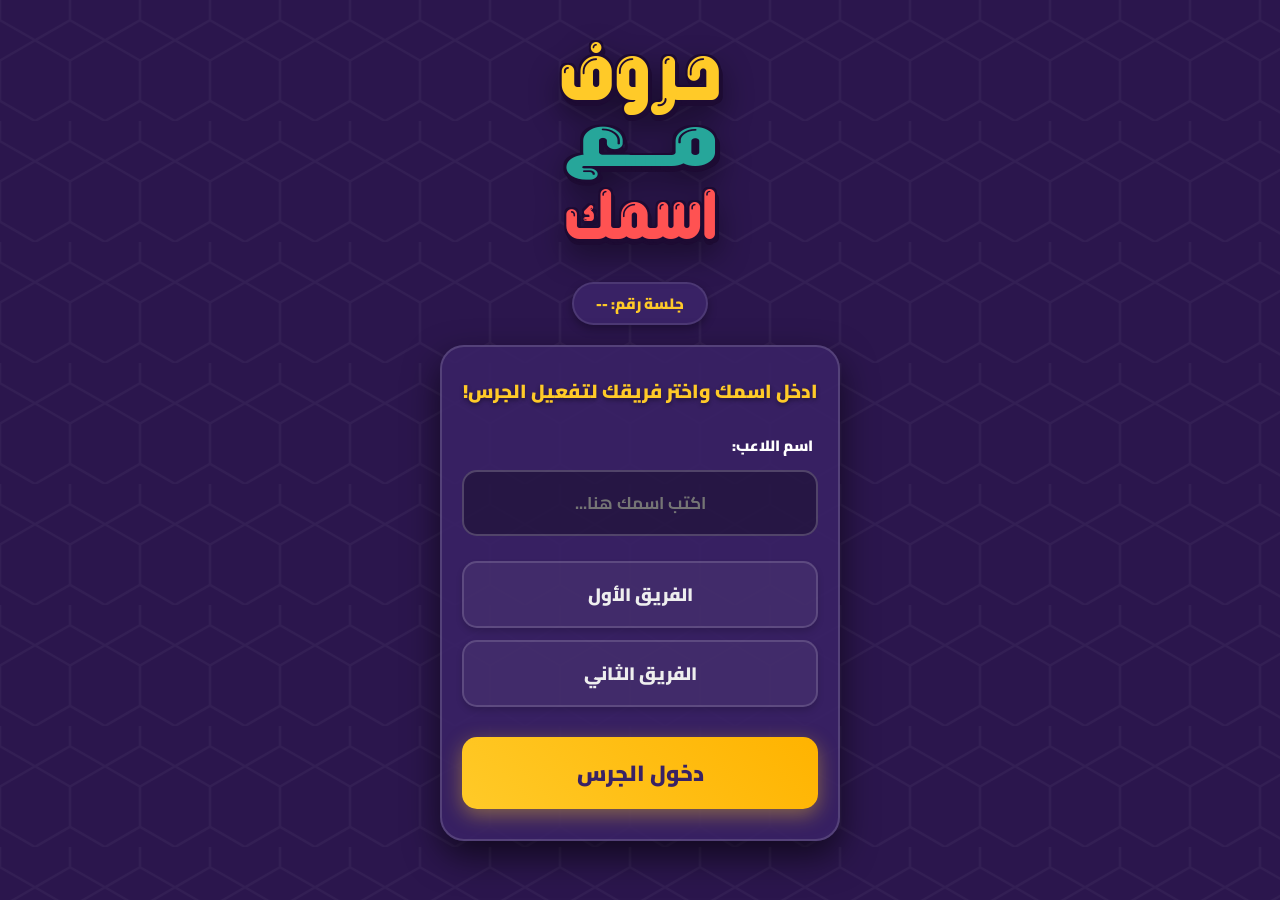
==== buzzer.html @ 262aac41 "Add files via upload" ====
<!DOCTYPE html>
<html lang="ar" dir="rtl">
<head>
  <meta charset="UTF-8">
  <meta name="viewport" content="width=device-width, initial-scale=1.0, maximum-scale=1.0, user-scalable=no">
  <title>جهاز الجرس - حروف</title>
  <script src="/socket.io/socket.io.js"></script>
  <style>
    @import url('https://fonts.googleapis.com/css2?family=Cairo:wght@600;700;900&family=Lalezar&display=swap');
    
    @font-face {
        font-family: 'Galaxy';
        src: url('ArbFONTS-AA-GALAXY.otf'); 
    }

    * { box-sizing: border-box; margin: 0; padding: 0; font-family: 'Cairo', sans-serif; }
    :root { --main-purple: #392265; --dark-shadow: #1d0b33; }
    
    /* خلفية اللعبة البنفسجية الفخمة مضاف إليها نقش خلايا النحل المطور نفس البي سي */
    body { 
      background-color: #2b164d; 
      background-image: url("data:image/svg+xml,%3Csvg width='60' height='103.923' viewBox='0 0 60 103.923' xmlns='http://www.w3.org/2000/svg'%3E%3Cpath d='M30 103.923L0 86.603V51.962L30 34.641l30 17.321v34.641L30 103.923zM30 34.641L0 17.321V-17.321L30-34.641l30 17.321V17.321L30 34.641z' stroke='rgba(255,255,255,0.04)' stroke-width='2' fill='none'/%3E%3C/svg%3E"); 
      background-size: 70px 121px;
      color: white; 
      display: flex; 
      flex-direction: column; 
      align-items: center; 
      min-height: 100vh; 
      overflow-x: hidden; 
      padding-bottom: 30px;
    }

    /* منطقة الشعار العلوي - كأنها منقولة نسخ لصق من الشاشة الرئيسية */
    .top-logo-container { 
      width: 100%; 
      padding: 25px 10px 10px 10px; 
      display: flex; 
      flex-direction: column; 
      align-items: center; 
      justify-content: center;
    }
    
    .game-logo { 
      display: flex; 
      flex-direction: column; 
      align-items: center; 
      filter: drop-shadow(0 12px 15px rgba(0,0,0,0.4)); 
      padding: 10px; 
      position: relative; 
    }
    
    /* مقاسات الشعار الكبيرة والمهيبة مع الظلال الثلاثية الأصلية */
    .word-huroof { 
      font-family: 'Galaxy', sans-serif; 
      font-size: 80px; 
      color: #ffca28; 
      text-shadow: 4px 4px 0 var(--dark-shadow), -2px -2px 0 var(--dark-shadow), 2px -2px 0 var(--dark-shadow), -2px 2px 0 var(--dark-shadow), 0 6px 0 var(--dark-shadow); 
      line-height: 1; 
      margin: 0; 
      margin-bottom: -8px; 
      z-index: 3; 
      display: inline-block; 
    }
    
    .word-m3 { 
      font-family: 'Galaxy', sans-serif; 
      font-size: 72px; 
      color: #26a69a; 
      text-shadow: 4px 4px 0 var(--dark-shadow), -2px -2px 0 var(--dark-shadow), 2px -2px 0 var(--dark-shadow), -2px 2px 0 var(--dark-shadow), 0 6px 0 var(--dark-shadow); 
      line-height: 1; 
      margin: 0; 
      z-index: 2; 
      display: inline-block; 
      transform: scaleX(1.4); 
    }
    
    .word-name { 
      font-family: 'Galaxy', sans-serif; 
      font-size: 68px; 
      color: #ff5252; 
      text-shadow: 4px 4px 0 var(--dark-shadow), -2px -2px 0 var(--dark-shadow), 2px -2px 0 var(--dark-shadow), -2px 2px 0 var(--dark-shadow), 0 6px 0 var(--dark-shadow); 
      line-height: 1; 
      margin: 0; 
      margin-top: 5px;
      margin-bottom: 15px; 
      z-index: 1; 
      display: inline-block; 
      white-space: nowrap; 
    }

    .session-badge { 
      background: #392265; 
      color: #ffca28; 
      padding: 5px 22px; 
      border-radius: 50px; 
      font-weight: 900; 
      font-size: 15px; 
      display: inline-block; 
      margin-top: 5px; 
      border: 2px solid rgba(255,255,255,0.1); 
      box-shadow: 0 4px 10px rgba(0,0,0,0.3);
    }

    /* حاويات البطاقات بتصميم بنفسجي داكن فخم مقتبس من ستايل البي سي */
    .card-container { 
      background: rgba(57, 34, 101, 0.9); 
      border: 2px solid rgba(255, 255, 255, 0.15); 
      width: 90%; 
      max-width: 400px; 
      border-radius: 24px; 
      padding: 30px 20px; 
      box-shadow: 0 15px 35px rgba(0,0,0,0.6); 
      text-align: center;
      margin-top: 10px;
    }

    .instruction-text { font-size: 19px; font-weight: 900; color: #ffca28; margin-bottom: 25px; line-height: 1.5; text-shadow: 0 2px 4px rgba(0,0,0,0.4); }
    .input-group { margin-bottom: 25px; text-align: right; }
    .input-label { display: block; font-weight: 900; color: #fff; margin-bottom: 10px; font-size: 15px; padding-right: 5px; }
    
    .input-field { 
      width: 100%; 
      background: rgba(0,0,0,0.3); 
      border: 2px solid rgba(255,255,255,0.2); 
      border-radius: 15px; 
      color: #fff; 
      padding: 15px; 
      font-size: 17px; 
      font-weight: bold; 
      outline: none; 
      transition: 0.2s; 
      text-align: center; 
    }
    .input-field:focus { border-color: #ffca28; background: rgba(0,0,0,0.5); box-shadow: 0 0 10px rgba(255,202,40,0.2); }

    .team-selector { display: flex; flex-direction: column; gap: 12px; margin-bottom: 30px; }
    .team-btn { 
      width: 100%; 
      padding: 15px; 
      border: 2px solid rgba(255,255,255,0.15); 
      border-radius: 15px; 
      font-size: 18px; 
      font-weight: 900; 
      cursor: pointer; 
      color: #eee; 
      background: rgba(255,255,255,0.05); 
      transition: all 0.2s; 
      box-shadow: 0 4px 6px rgba(0,0,0,0.15);
    }

    .submit-btn { 
      background: linear-gradient(45deg, #ffca28, #ffb300); 
      color: #392265; 
      font-size: 22px; 
      font-weight: 900; 
      border: none; 
      border-radius: 15px; 
      width: 100%; 
      padding: 15px; 
      cursor: pointer; 
      box-shadow: 0 6px 20px rgba(255, 202, 40, 0.4); 
      transition: 0.2s; 
    }
    .submit-btn:active { transform: scale(0.97); }

    .player-info-box { 
      display: flex; 
      justify-content: space-between; 
      align-items: center; 
      background: rgba(0,0,0,0.3); 
      padding: 15px; 
      border-radius: 15px; 
      margin-bottom: 25px; 
      border: 1px solid rgba(255,255,255,0.1); 
    }
    .player-name-val { font-weight: 900; font-size: 20px; color: #ffca28; text-shadow: 0 2px 4px rgba(0,0,0,0.3); }
    .player-team-val { font-weight: 900; font-size: 15px; padding: 6px 16px; border-radius: 10px; color: white; text-shadow: 0 1px 2px rgba(0,0,0,0.4); }

    .note-text { font-size: 15px; font-weight: bold; color: #ddd; line-height: 1.6; margin-bottom: 30px; padding: 0 5px; }

    /* روعة تصميم الجرس المحيطي والمضيء */
    .buzzer-wrapper { display: flex; flex-direction: column; align-items: center; justify-content: center; margin-bottom: 20px; }
    .buzzer-btn { 
      width: 210px; 
      height: 210px; 
      border-radius: 50%; 
      border: 10px solid rgba(255,255,255,0.12); 
      color: white; 
      font-family: 'Lalezar', sans-serif; 
      font-size: 52px; 
      cursor: pointer; 
      display: flex; 
      align-items: center; 
      justify-content: center; 
      transition: all 0.1s cubic-bezier(0.175, 0.885, 0.32, 1.275); 
      -webkit-user-select: none; user-select: none; 
      -webkit-tap-highlight-color: transparent; 
      text-shadow: 3px 3px 6px rgba(0,0,0,0.5); 
    }
    .buzzer-btn:active { transform: scale(0.90); border-width: 5px; }
    .buzzer-btn.locked { background: #555555 !important; color: #888 !important; border-color: #444 !important; box-shadow: none !important; pointer-events: none; text-shadow: none; }

    .status-badge { font-size: 19px; font-weight: 900; color: #12b49c; background: rgba(18, 180, 156, 0.15); padding: 10px 24px; border-radius: 50px; margin-top: 25px; border: 2px solid #12b49c; box-shadow: 0 4px 10px rgba(0,0,0,0.2); }
    .status-badge.locked-status { color: #ff5252; background: rgba(255, 82, 82, 0.15); border-color: #ff5252; }
    .status-badge.winner-status { color: #ffca28; background: #392265; border-color: #ffca28; box-shadow: 0 0 20px rgba(255, 202, 40, 0.4); }

    .change-info-link { color: #bbb; font-weight: bold; cursor: pointer; text-decoration: underline; font-size: 15px; margin-top: 15px; display: inline-block; transition: 0.2s; }
    .change-info-link:hover { color: #ffca28; }
    .hidden { display: none !important; }
  </style>
</head>
<body>

  <div class="top-logo-container">
    <div class="game-logo">
      <h1 class="logo-word word-huroof">حروف</h1>
      <h1 class="logo-word word-m3">مــــع</h1>
      <h1 class="logo-word word-name" id="bell-title-comp">اسمك</h1>
    </div>
    <div class="session-badge" id="session-name-display">جلسة رقم: --</div>
  </div>

  <div class="card-container" id="login-screen">
    <div class="instruction-text">ادخل اسمك واختر فريقك لتفعيل الجرس!</div>
    <div class="input-group">
      <label class="input-label">اسم اللاعب:</label>
      <input type="text" id="player-name-input" class="input-field" placeholder="اكتب اسمك هنا..." autocomplete="off">
    </div>
    <div class="team-selector">
      <button class="team-btn" id="select-t1-btn" onclick="pickTeam(0)">الفريق الأول</button>
      <button class="team-btn" id="select-t2-btn" onclick="pickTeam(1)">الفريق الثاني</button>
    </div>
    <button class="submit-btn" onclick="enterBuzzerSession()">دخول الجرس</button>
  </div>

  <div class="card-container hidden" id="buzzer-screen">
    <div class="player-info-box">
      <div class="player-name-val" id="lbl-player-name">--</div>
      <div class="player-team-val" id="lbl-player-team">--</div>
    </div>
    <div class="note-text">اضغط فور معرفتك للإجابة.<br>الجرس سيقفل ويفتح تلقائياً حسب الوقت.</div>
    <div class="buzzer-wrapper">
      <button class="buzzer-btn" id="buzzer-click-btn" ontouchstart="triggerBuzzerPress()" onmousedown="triggerBuzzerPress()">اضغط !</button>
      <div class="status-badge" id="buzzer-status-lbl">الجرس جاهز</div>
    </div>
    <div class="change-info-link" onclick="backToLoginProfile()">تغيير الاسم والفريق</div>
  </div>

  <script>
    const socket = io();
    const urlParams = new URLSearchParams(window.location.search);
    const roomID = urlParams.get('room');
    
    document.getElementById('session-name-display').textContent = `الجلسة: ${roomID}`;
    socket.emit('join-room', { roomID: roomID, playerName: 'لاعب' });

    let selectedTeamIndex = null; 
    let teamNames = ["الفريق الأول", "الفريق الثاني"];
    let t1Color = '#12b49c'; let t2Color = '#f37021';
    let localPlayer = { name: '', team: '', color: '' };

    socket.on('settings', (settings) => {
      document.getElementById('bell-title-comp').textContent = settings.competitionName || 'اسم المسابقة';
      teamNames[0] = settings.team1Name || "الفريق الأول";
      teamNames[1] = settings.team2Name || "الفريق الثاني";
      t1Color = settings.team1Color || '#12b49c';
      t2Color = settings.team2Color || '#f37021';

      document.getElementById('select-t1-btn').textContent = teamNames[0];
      document.getElementById('select-t2-btn').textContent = teamNames[1];
      if (selectedTeamIndex !== null) pickTeam(selectedTeamIndex);
    });

    function pickTeam(index) {
      selectedTeamIndex = index;
      const btn1 = document.getElementById('select-t1-btn');
      const btn2 = document.getElementById('select-t2-btn');
      btn1.style.background = 'rgba(255,255,255,0.05)'; btn1.style.color = '#ddd'; btn1.style.borderColor = 'rgba(255,255,255,0.15)';
      btn2.style.background = 'rgba(255,255,255,0.05)'; btn2.style.color = '#ddd'; btn2.style.borderColor = 'rgba(255,255,255,0.15)';

      if (index === 0) { btn1.style.background = t1Color; btn1.style.color = 'white'; btn1.style.borderColor = t1Color; } 
      else { btn2.style.background = t2Color; btn2.style.color = 'white'; btn2.style.borderColor = t2Color; }
    }

    function enterBuzzerSession() {
      const name = document.getElementById('player-name-input').value.trim();
      if (!name) { alert('الرجاء إدخال الاسم قبل الدخول!'); return; }
      if (selectedTeamIndex === null) { alert('الرجاء اختيار فريقك أولاً!'); return; }

      localPlayer.name = name;
      localPlayer.team = teamNames[selectedTeamIndex];
      localPlayer.color = selectedTeamIndex === 0 ? t1Color : t2Color;

      document.getElementById('lbl-player-name').textContent = localPlayer.name;
      const teamBadge = document.getElementById('lbl-player-team');
      teamBadge.textContent = localPlayer.team;
      teamBadge.style.background = localPlayer.color;

      applyBuzzerColor(localPlayer.color);
      document.getElementById('login-screen').classList.add('hidden');
      document.getElementById('buzzer-screen').classList.remove('hidden');
    }

    function applyBuzzerColor(color) {
      const buzzerBtn = document.getElementById('buzzer-click-btn');
      buzzerBtn.style.background = `radial-gradient(circle, ${color} 0%, rgba(0,0,0,0.3) 100%)`;
      buzzerBtn.style.backgroundColor = color;
      buzzerBtn.style.boxShadow = `0 15px 40px ${color}90, inset 0 -8px 25px rgba(0,0,0,0.3)`;
    }

    function backToLoginProfile() {
      document.getElementById('buzzer-screen').classList.add('hidden');
      document.getElementById('login-screen').classList.remove('hidden');
    }

    function triggerBuzzerPress() {
      if (document.getElementById('buzzer-click-btn').classList.contains('locked')) return;
      socket.emit('buzzer-press', {
          roomID: roomID,
          playerName: localPlayer.name,
          teamName: localPlayer.team
      });
    }

    socket.on('game-state', (state) => {
      const buzzerBtn = document.getElementById('buzzer-click-btn');
      const statusLbl = document.getElementById('buzzer-status-lbl');

      if (state.buzzerLocked) {
        buzzerBtn.classList.add('locked');
        buzzerBtn.style.background = ''; 
        buzzerBtn.style.boxShadow = 'none';

        if (state.buzzerWinner && state.buzzerWinner.name === localPlayer.name) {
          statusLbl.textContent = `أنت الأسرع! جاوب ⏱️ ${state.timeLeft}`;
          statusLbl.className = "status-badge winner-status";
        } else {
          statusLbl.textContent = `مغلق! (${state.buzzerWinner ? state.buzzerWinner.name : 'آخر'}) يجاوب`;
          statusLbl.className = "status-badge locked-status";
        }
      } else {
        buzzerBtn.classList.remove('locked');
        applyBuzzerColor(localPlayer.color); 
        statusLbl.textContent = "الجرس جاهز";
        statusLbl.className = "status-badge";
      }
    });

    socket.on('timer-tick', (data) => {
      const statusLbl = document.getElementById('buzzer-status-lbl');
      if (document.getElementById('buzzer-click-btn').classList.contains('locked')) {
        if (data.phase === 'otherTeam') {
           statusLbl.textContent = `مغلق! وقت الفريق الآخر ⏱️ ${data.timeLeft}`;
           statusLbl.className = "status-badge locked-status";
        } else {
           if (statusLbl.classList.contains('winner-status')) {
             statusLbl.textContent = `أنت الأسرع! جاوب ⏱️ ${data.timeLeft}`;
           } else {
             statusLbl.textContent = `مغلق! يجاوب الآن ⏱️ ${data.timeLeft}`;
           }
        }
      }
    });

    socket.on('timer-phase-change', (data) => {
      const statusLbl = document.getElementById('buzzer-status-lbl');
      statusLbl.textContent = `مغلق! وقت الفريق الآخر ⏱️ ${data.timeLeft}`;
      statusLbl.className = "status-badge locked-status";
    });

    socket.on('buzzer-reset', () => {
      const buzzerBtn = document.getElementById('buzzer-click-btn');
      const statusLbl = document.getElementById('buzzer-status-lbl');
      buzzerBtn.classList.remove('locked');
      if (localPlayer.color) applyBuzzerColor(localPlayer.color);
      statusLbl.textContent = "الجرس جاهز";
      statusLbl.className = "status-badge";
    });
  </script>
</body>
</html>
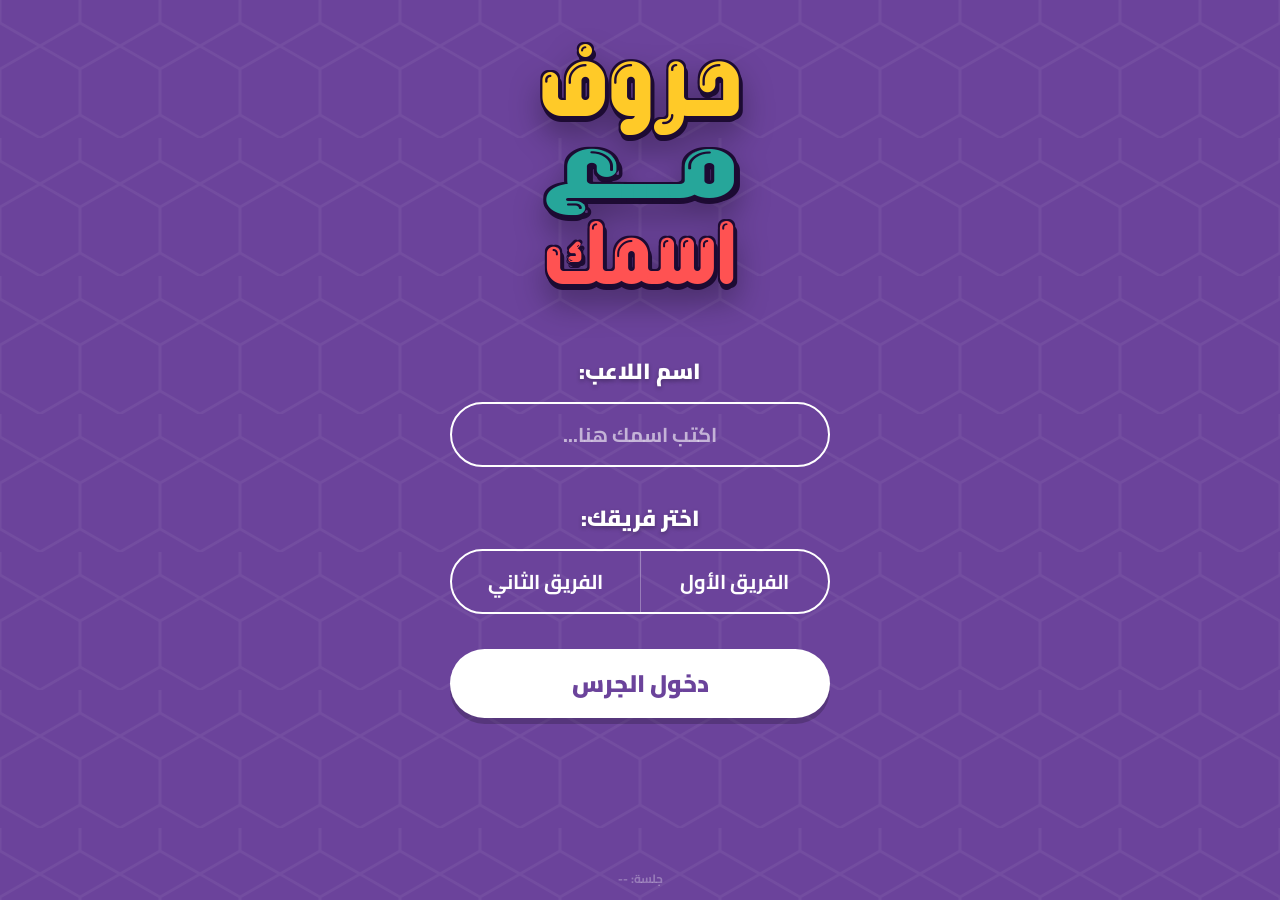
==== commit fd4d2df5: "Add files via upload" ====
--- a/buzzer.html
+++ b/buzzer.html
@@ -6,252 +6,125 @@
   <title>جهاز الجرس - حروف</title>
   <script src="/socket.io/socket.io.js"></script>
   <style>
-    @import url('https://fonts.googleapis.com/css2?family=Cairo:wght@600;700;900&family=Lalezar&display=swap');
+    @import url('https://fonts.googleapis.com/css2?family=Cairo:wght@700;900&family=Lalezar&display=swap');
     
     @font-face {
         font-family: 'Galaxy';
         src: url('ArbFONTS-AA-GALAXY.otf'); 
     }
 
-    * { box-sizing: border-box; margin: 0; padding: 0; font-family: 'Cairo', sans-serif; }
-    :root { --main-purple: #392265; --dark-shadow: #1d0b33; }
-    
-    /* خلفية اللعبة البنفسجية الفخمة مضاف إليها نقش خلايا النحل المطور نفس البي سي */
+    * { box-sizing: border-box; margin: 0; padding: 0; }
+    :root { --dark-shadow: #1d0b33; }
+    
+    /* خلفية اللعبة الأصلية الخاصة بك بالضبط */
     body { 
-      background-color: #2b164d; 
-      background-image: url("data:image/svg+xml,%3Csvg width='60' height='103.923' viewBox='0 0 60 103.923' xmlns='http://www.w3.org/2000/svg'%3E%3Cpath d='M30 103.923L0 86.603V51.962L30 34.641l30 17.321v34.641L30 103.923zM30 34.641L0 17.321V-17.321L30-34.641l30 17.321V17.321L30 34.641z' stroke='rgba(255,255,255,0.04)' stroke-width='2' fill='none'/%3E%3C/svg%3E"); 
-      background-size: 70px 121px;
+      font-family: 'Cairo', sans-serif;
+      background-color: #6b439b; 
+      background-image: url("data:image/svg+xml,%3Csvg width='60' height='103.923' viewBox='0 0 60 103.923' xmlns='http://www.w3.org/2000/svg'%3E%3Cpath d='M30 103.923L0 86.603V51.962L30 34.641l30 17.321v34.641L30 103.923zM30 34.641L0 17.321V-17.321L30-34.641l30 17.321V17.321L30 34.641z' stroke='rgba(255,255,255,0.05)' stroke-width='2' fill='none'/%3E%3C/svg%3E"); 
+      background-size: 80px 138px;
       color: white; 
       display: flex; 
       flex-direction: column; 
       align-items: center; 
       min-height: 100vh; 
-      overflow-x: hidden; 
-      padding-bottom: 30px;
-    }
-
-    /* منطقة الشعار العلوي - كأنها منقولة نسخ لصق من الشاشة الرئيسية */
-    .top-logo-container { 
-      width: 100%; 
-      padding: 25px 10px 10px 10px; 
-      display: flex; 
-      flex-direction: column; 
-      align-items: center; 
-      justify-content: center;
-    }
-    
-    .game-logo { 
-      display: flex; 
-      flex-direction: column; 
-      align-items: center; 
-      filter: drop-shadow(0 12px 15px rgba(0,0,0,0.4)); 
-      padding: 10px; 
-      position: relative; 
-    }
-    
-    /* مقاسات الشعار الكبيرة والمهيبة مع الظلال الثلاثية الأصلية */
-    .word-huroof { 
-      font-family: 'Galaxy', sans-serif; 
-      font-size: 80px; 
-      color: #ffca28; 
-      text-shadow: 4px 4px 0 var(--dark-shadow), -2px -2px 0 var(--dark-shadow), 2px -2px 0 var(--dark-shadow), -2px 2px 0 var(--dark-shadow), 0 6px 0 var(--dark-shadow); 
-      line-height: 1; 
-      margin: 0; 
-      margin-bottom: -8px; 
-      z-index: 3; 
-      display: inline-block; 
-    }
-    
-    .word-m3 { 
-      font-family: 'Galaxy', sans-serif; 
-      font-size: 72px; 
-      color: #26a69a; 
-      text-shadow: 4px 4px 0 var(--dark-shadow), -2px -2px 0 var(--dark-shadow), 2px -2px 0 var(--dark-shadow), -2px 2px 0 var(--dark-shadow), 0 6px 0 var(--dark-shadow); 
-      line-height: 1; 
-      margin: 0; 
-      z-index: 2; 
-      display: inline-block; 
-      transform: scaleX(1.4); 
-    }
-    
-    .word-name { 
-      font-family: 'Galaxy', sans-serif; 
-      font-size: 68px; 
-      color: #ff5252; 
-      text-shadow: 4px 4px 0 var(--dark-shadow), -2px -2px 0 var(--dark-shadow), 2px -2px 0 var(--dark-shadow), -2px 2px 0 var(--dark-shadow), 0 6px 0 var(--dark-shadow); 
-      line-height: 1; 
-      margin: 0; 
-      margin-top: 5px;
-      margin-bottom: 15px; 
-      z-index: 1; 
-      display: inline-block; 
-      white-space: nowrap; 
-    }
-
-    .session-badge { 
-      background: #392265; 
-      color: #ffca28; 
-      padding: 5px 22px; 
-      border-radius: 50px; 
-      font-weight: 900; 
-      font-size: 15px; 
-      display: inline-block; 
-      margin-top: 5px; 
-      border: 2px solid rgba(255,255,255,0.1); 
-      box-shadow: 0 4px 10px rgba(0,0,0,0.3);
-    }
-
-    /* حاويات البطاقات بتصميم بنفسجي داكن فخم مقتبس من ستايل البي سي */
-    .card-container { 
-      background: rgba(57, 34, 101, 0.9); 
-      border: 2px solid rgba(255, 255, 255, 0.15); 
-      width: 90%; 
-      max-width: 400px; 
-      border-radius: 24px; 
-      padding: 30px 20px; 
-      box-shadow: 0 15px 35px rgba(0,0,0,0.6); 
-      text-align: center;
-      margin-top: 10px;
-    }
-
-    .instruction-text { font-size: 19px; font-weight: 900; color: #ffca28; margin-bottom: 25px; line-height: 1.5; text-shadow: 0 2px 4px rgba(0,0,0,0.4); }
-    .input-group { margin-bottom: 25px; text-align: right; }
-    .input-label { display: block; font-weight: 900; color: #fff; margin-bottom: 10px; font-size: 15px; padding-right: 5px; }
-    
-    .input-field { 
-      width: 100%; 
-      background: rgba(0,0,0,0.3); 
-      border: 2px solid rgba(255,255,255,0.2); 
-      border-radius: 15px; 
-      color: #fff; 
-      padding: 15px; 
-      font-size: 17px; 
-      font-weight: bold; 
-      outline: none; 
-      transition: 0.2s; 
-      text-align: center; 
-    }
-    .input-field:focus { border-color: #ffca28; background: rgba(0,0,0,0.5); box-shadow: 0 0 10px rgba(255,202,40,0.2); }
-
-    .team-selector { display: flex; flex-direction: column; gap: 12px; margin-bottom: 30px; }
-    .team-btn { 
-      width: 100%; 
-      padding: 15px; 
-      border: 2px solid rgba(255,255,255,0.15); 
-      border-radius: 15px; 
-      font-size: 18px; 
-      font-weight: 900; 
-      cursor: pointer; 
-      color: #eee; 
-      background: rgba(255,255,255,0.05); 
-      transition: all 0.2s; 
-      box-shadow: 0 4px 6px rgba(0,0,0,0.15);
-    }
-
-    .submit-btn { 
-      background: linear-gradient(45deg, #ffca28, #ffb300); 
-      color: #392265; 
-      font-size: 22px; 
-      font-weight: 900; 
-      border: none; 
-      border-radius: 15px; 
-      width: 100%; 
-      padding: 15px; 
-      cursor: pointer; 
-      box-shadow: 0 6px 20px rgba(255, 202, 40, 0.4); 
-      transition: 0.2s; 
-    }
-    .submit-btn:active { transform: scale(0.97); }
-
-    .player-info-box { 
-      display: flex; 
-      justify-content: space-between; 
-      align-items: center; 
-      background: rgba(0,0,0,0.3); 
-      padding: 15px; 
-      border-radius: 15px; 
-      margin-bottom: 25px; 
-      border: 1px solid rgba(255,255,255,0.1); 
-    }
-    .player-name-val { font-weight: 900; font-size: 20px; color: #ffca28; text-shadow: 0 2px 4px rgba(0,0,0,0.3); }
-    .player-team-val { font-weight: 900; font-size: 15px; padding: 6px 16px; border-radius: 10px; color: white; text-shadow: 0 1px 2px rgba(0,0,0,0.4); }
-
-    .note-text { font-size: 15px; font-weight: bold; color: #ddd; line-height: 1.6; margin-bottom: 30px; padding: 0 5px; }
-
-    /* روعة تصميم الجرس المحيطي والمضيء */
-    .buzzer-wrapper { display: flex; flex-direction: column; align-items: center; justify-content: center; margin-bottom: 20px; }
-    .buzzer-btn { 
-      width: 210px; 
-      height: 210px; 
-      border-radius: 50%; 
-      border: 10px solid rgba(255,255,255,0.12); 
-      color: white; 
-      font-family: 'Lalezar', sans-serif; 
-      font-size: 52px; 
-      cursor: pointer; 
-      display: flex; 
-      align-items: center; 
-      justify-content: center; 
-      transition: all 0.1s cubic-bezier(0.175, 0.885, 0.32, 1.275); 
-      -webkit-user-select: none; user-select: none; 
-      -webkit-tap-highlight-color: transparent; 
-      text-shadow: 3px 3px 6px rgba(0,0,0,0.5); 
-    }
-    .buzzer-btn:active { transform: scale(0.90); border-width: 5px; }
-    .buzzer-btn.locked { background: #555555 !important; color: #888 !important; border-color: #444 !important; box-shadow: none !important; pointer-events: none; text-shadow: none; }
-
-    .status-badge { font-size: 19px; font-weight: 900; color: #12b49c; background: rgba(18, 180, 156, 0.15); padding: 10px 24px; border-radius: 50px; margin-top: 25px; border: 2px solid #12b49c; box-shadow: 0 4px 10px rgba(0,0,0,0.2); }
-    .status-badge.locked-status { color: #ff5252; background: rgba(255, 82, 82, 0.15); border-color: #ff5252; }
-    .status-badge.winner-status { color: #ffca28; background: #392265; border-color: #ffca28; box-shadow: 0 0 20px rgba(255, 202, 40, 0.4); }
-
-    .change-info-link { color: #bbb; font-weight: bold; cursor: pointer; text-decoration: underline; font-size: 15px; margin-top: 15px; display: inline-block; transition: 0.2s; }
-    .change-info-link:hover { color: #ffca28; }
+      overflow-x: hidden;
+      padding: 15px;
+    }
+
+    /* الشعار الأصلي بنفس الأحجام والظلال الخاصة بك نسخ/لصق */
+    .game-logo { display: flex; flex-direction: column; align-items: center; filter: drop-shadow(0 15px 15px rgba(0,0,0,0.3)); padding: 10px; margin-top: 10px; margin-bottom: 20px; }
+    .word-huroof { font-family: 'Galaxy', sans-serif; font-size: 100px; color: #ffca28; text-shadow: 4px 4px 0 var(--dark-shadow), -2px -2px 0 var(--dark-shadow), 2px -2px 0 var(--dark-shadow), -2px 2px 0 var(--dark-shadow), 0 6px 0 var(--dark-shadow); line-height: 1; margin: 0; margin-top: 0px; margin-bottom: -10px; z-index: 3; display: inline-block; }
+    .word-m3 { font-family: 'Galaxy', sans-serif; font-size: 90px; color: #26a69a; text-shadow: 4px 4px 0 var(--dark-shadow), -2px -2px 0 var(--dark-shadow), 2px -2px 0 var(--dark-shadow), -2px 2px 0 var(--dark-shadow), 0 6px 0 var(--dark-shadow); line-height: 1; margin: 0; margin-top: 0px; margin-bottom: 0px; z-index: 2; display: inline-block; transform: scaleX(1.4); }
+    .word-name { font-family: 'Galaxy', sans-serif; font-size: 85px; color: #ff5252; text-shadow: 4px 4px 0 var(--dark-shadow), -2px -2px 0 var(--dark-shadow), 2px -2px 0 var(--dark-shadow), -2px 2px 0 var(--dark-shadow), 0 6px 0 var(--dark-shadow); line-height: 1; margin: 0; margin-top: 0px; margin-bottom: 20px; z-index: 1; display: inline-block; white-space: nowrap; }
+
+    /* ميديا كويري الأصلية للجوال عشان الشعار يكون مضبوط بالملي زي شاشتك */
+    @media screen and (max-width: 992px) {
+        .word-huroof { font-size: 70px !important; line-height: 1 !important; margin-bottom: -5px !important;}
+        .word-m3 { font-size: 65px !important; line-height: 1 !important; transform: none !important;}
+        .word-name { font-size: 60px !important; margin-top: 0px !important; margin-bottom: 15px !important; transform: none !important; }
+    }
+
+    .screen-content { width: 100%; max-width: 380px; display: flex; flex-direction: column; align-items: center; gap: 20px; z-index: 10;}
+    
+    /* الحقول والأزرار البيضاوية (Pills) الأصلية الخاصة بك */
+    .set-label { font-size: 22px; font-weight: 900; color: white; text-shadow: 0 2px 4px rgba(0,0,0,0.3); margin-bottom: 10px; width: 100%; text-align: center;}
+    
+    .pill-input { width: 100%; background: transparent; border: 2px solid white; border-radius: 50px; color: white; padding: 12px 20px; font-size: 20px; font-weight: bold; font-family: 'Cairo'; text-align: center; outline: none; transition: 0.2s; }
+    .pill-input::placeholder { color: rgba(255,255,255,0.6); }
+    .pill-input:focus { background: rgba(255,255,255,0.15); }
+    
+    .pill-group { display: flex; border: 2px solid white; border-radius: 50px; overflow: hidden; width: 100%; }
+    .pill-btn { flex: 1; background: transparent; color: white; border: none; padding: 12px 0; font-size: 20px; font-weight: bold; font-family: 'Cairo'; cursor: pointer; transition: 0.2s; border-left: 1px solid rgba(255,255,255,0.3); }
+    .pill-btn:last-child { border-left: none; }
+    
+    .main-btn { font-family: 'Cairo', sans-serif; font-size: 24px; font-weight: 900; padding: 12px 60px; border: none; border-radius: 50px; cursor: pointer; color: #6b439b; background-color: #ffffff; width: 100%; box-shadow: 0 6px 0px rgba(0,0,0,0.2); transition: all 0.3s; margin-top: 15px; }
+    .main-btn:hover, .main-btn:active { transform: translateY(-3px) scale(1.02); box-shadow: 0 10px 20px rgba(0,0,0,0.3); background-color: #ffca28; color: #392265; }
+
+    /* تصميم الجرس المحيطي والمفرغ كأنه جزء من الشاشة */
+    .buzzer-btn { width: 230px; height: 230px; border-radius: 50%; border: 12px solid white; color: white; font-family: 'Lalezar', sans-serif; font-size: 65px; cursor: pointer; display: flex; align-items: center; justify-content: center; box-shadow: 0 10px 30px rgba(0,0,0,0.4); -webkit-tap-highlight-color: transparent; text-shadow: 0 4px 8px rgba(0,0,0,0.4); transition: transform 0.1s; background: transparent; }
+    .buzzer-btn:active { transform: scale(0.95); }
+    .buzzer-btn.locked { border-color: rgba(255,255,255,0.2) !important; color: rgba(255,255,255,0.3) !important; box-shadow: none !important; text-shadow: none !important; background: transparent !important; pointer-events: none;}
+
+    .status-badge { font-family: 'Cairo'; font-size: 22px; font-weight: 900; color: white; padding: 10px 30px; border-radius: 50px; border: 2px solid white; background: rgba(255,255,255,0.1); text-align: center; width: 100%; box-shadow: 0 4px 10px rgba(0,0,0,0.2); margin-top: 10px;}
+    .status-badge.winner-status { background: #ffca28; color: #392265; border-color: #ffca28; }
+    .status-badge.locked-status { background: #ff5252; color: white; border-color: #ff5252; }
+
+    .player-info-pill { background: rgba(255,255,255,0.1); border: 2px solid rgba(255,255,255,0.5); padding: 10px 20px; border-radius: 50px; display: flex; justify-content: center; align-items: center; gap: 10px; font-size: 20px; font-weight: 900; width: 100%; margin-bottom: 20px;}
+    .change-info-link { color: rgba(255,255,255,0.7); font-weight: bold; cursor: pointer; text-decoration: underline; font-size: 16px; margin-top: 15px; transition: 0.2s; }
+    
+    #session-name-display { position: absolute; bottom: 10px; color: rgba(255,255,255,0.3); font-size: 12px; font-weight: bold; }
+    
     .hidden { display: none !important; }
   </style>
 </head>
 <body>
 
-  <div class="top-logo-container">
-    <div class="game-logo">
-      <h1 class="logo-word word-huroof">حروف</h1>
-      <h1 class="logo-word word-m3">مــــع</h1>
-      <h1 class="logo-word word-name" id="bell-title-comp">اسمك</h1>
-    </div>
-    <div class="session-badge" id="session-name-display">جلسة رقم: --</div>
+  <div class="game-logo">
+    <h1 class="logo-word word-huroof">حروف</h1>
+    <h1 class="logo-word word-m3">مــــع</h1>
+    <h1 class="logo-word word-name" id="bell-title-comp">اسمك</h1>
   </div>
 
-  <div class="card-container" id="login-screen">
-    <div class="instruction-text">ادخل اسمك واختر فريقك لتفعيل الجرس!</div>
-    <div class="input-group">
-      <label class="input-label">اسم اللاعب:</label>
-      <input type="text" id="player-name-input" class="input-field" placeholder="اكتب اسمك هنا..." autocomplete="off">
-    </div>
-    <div class="team-selector">
-      <button class="team-btn" id="select-t1-btn" onclick="pickTeam(0)">الفريق الأول</button>
-      <button class="team-btn" id="select-t2-btn" onclick="pickTeam(1)">الفريق الثاني</button>
-    </div>
-    <button class="submit-btn" onclick="enterBuzzerSession()">دخول الجرس</button>
+  <div id="login-screen" class="screen-content">
+    <div style="width: 100%;">
+      <div class="set-label">اسم اللاعب:</div>
+      <input type="text" id="player-name-input" class="pill-input" placeholder="اكتب اسمك هنا..." autocomplete="off">
+    </div>
+    
+    <div style="width: 100%; margin-top: 10px;">
+      <div class="set-label">اختر فريقك:</div>
+      <div class="pill-group">
+        <button class="pill-btn" id="select-t1-btn" onclick="pickTeam(0)">الفريق الأول</button>
+        <button class="pill-btn" id="select-t2-btn" onclick="pickTeam(1)">الفريق الثاني</button>
+      </div>
+    </div>
+
+    <button class="main-btn" onclick="enterBuzzerSession()">دخول الجرس</button>
   </div>
 
-  <div class="card-container hidden" id="buzzer-screen">
-    <div class="player-info-box">
-      <div class="player-name-val" id="lbl-player-name">--</div>
-      <div class="player-team-val" id="lbl-player-team">--</div>
-    </div>
-    <div class="note-text">اضغط فور معرفتك للإجابة.<br>الجرس سيقفل ويفتح تلقائياً حسب الوقت.</div>
-    <div class="buzzer-wrapper">
+  <div id="buzzer-screen" class="screen-content hidden">
+    <div class="player-info-pill">
+      <span id="lbl-player-name" style="color: #ffca28; text-shadow: 0 1px 3px rgba(0,0,0,0.5);">--</span>
+      <span>|</span>
+      <span id="lbl-player-team">--</span>
+    </div>
+    
+    <div style="margin: 20px 0;">
       <button class="buzzer-btn" id="buzzer-click-btn" ontouchstart="triggerBuzzerPress()" onmousedown="triggerBuzzerPress()">اضغط !</button>
-      <div class="status-badge" id="buzzer-status-lbl">الجرس جاهز</div>
-    </div>
+    </div>
+
+    <div class="status-badge" id="buzzer-status-lbl">الجرس جاهز</div>
     <div class="change-info-link" onclick="backToLoginProfile()">تغيير الاسم والفريق</div>
   </div>
+
+  <div id="session-name-display">جلسة: --</div>
 
   <script>
     const socket = io();
     const urlParams = new URLSearchParams(window.location.search);
     const roomID = urlParams.get('room');
     
-    document.getElementById('session-name-display').textContent = `الجلسة: ${roomID}`;
+    document.getElementById('session-name-display').textContent = `جلسة: ${roomID}`;
     socket.emit('join-room', { roomID: roomID, playerName: 'لاعب' });
 
     let selectedTeamIndex = null; 
@@ -275,11 +148,18 @@
       selectedTeamIndex = index;
       const btn1 = document.getElementById('select-t1-btn');
       const btn2 = document.getElementById('select-t2-btn');
-      btn1.style.background = 'rgba(255,255,255,0.05)'; btn1.style.color = '#ddd'; btn1.style.borderColor = 'rgba(255,255,255,0.15)';
-      btn2.style.background = 'rgba(255,255,255,0.05)'; btn2.style.color = '#ddd'; btn2.style.borderColor = 'rgba(255,255,255,0.15)';
-
-      if (index === 0) { btn1.style.background = t1Color; btn1.style.color = 'white'; btn1.style.borderColor = t1Color; } 
-      else { btn2.style.background = t2Color; btn2.style.color = 'white'; btn2.style.borderColor = t2Color; }
+      
+      btn1.style.background = 'transparent'; btn1.style.color = 'white';
+      btn2.style.background = 'transparent'; btn2.style.color = 'white';
+
+      // تعبئة الزر بلون الفريق للتميز
+      if (index === 0) { 
+          btn1.style.background = t1Color; 
+          btn1.style.color = 'white'; 
+      } else { 
+          btn2.style.background = t2Color; 
+          btn2.style.color = 'white'; 
+      }
     }
 
     function enterBuzzerSession() {
@@ -292,9 +172,8 @@
       localPlayer.color = selectedTeamIndex === 0 ? t1Color : t2Color;
 
       document.getElementById('lbl-player-name').textContent = localPlayer.name;
-      const teamBadge = document.getElementById('lbl-player-team');
-      teamBadge.textContent = localPlayer.team;
-      teamBadge.style.background = localPlayer.color;
+      document.getElementById('lbl-player-team').textContent = localPlayer.team;
+      document.getElementById('lbl-player-team').style.color = localPlayer.color;
 
       applyBuzzerColor(localPlayer.color);
       document.getElementById('login-screen').classList.add('hidden');
@@ -303,9 +182,10 @@
 
     function applyBuzzerColor(color) {
       const buzzerBtn = document.getElementById('buzzer-click-btn');
-      buzzerBtn.style.background = `radial-gradient(circle, ${color} 0%, rgba(0,0,0,0.3) 100%)`;
+      // لون الجرس يصير بلون فريق اللاعب كخلفية شفافة خفيفة
+      buzzerBtn.style.background = `radial-gradient(circle, ${color} 0%, rgba(0,0,0,0.1) 100%)`;
       buzzerBtn.style.backgroundColor = color;
-      buzzerBtn.style.boxShadow = `0 15px 40px ${color}90, inset 0 -8px 25px rgba(0,0,0,0.3)`;
+      buzzerBtn.style.borderColor = "white";
     }
 
     function backToLoginProfile() {
@@ -328,8 +208,7 @@
 
       if (state.buzzerLocked) {
         buzzerBtn.classList.add('locked');
-        buzzerBtn.style.background = ''; 
-        buzzerBtn.style.boxShadow = 'none';
+        buzzerBtn.style.background = 'transparent'; 
 
         if (state.buzzerWinner && state.buzzerWinner.name === localPlayer.name) {
           statusLbl.textContent = `أنت الأسرع! جاوب ⏱️ ${state.timeLeft}`;
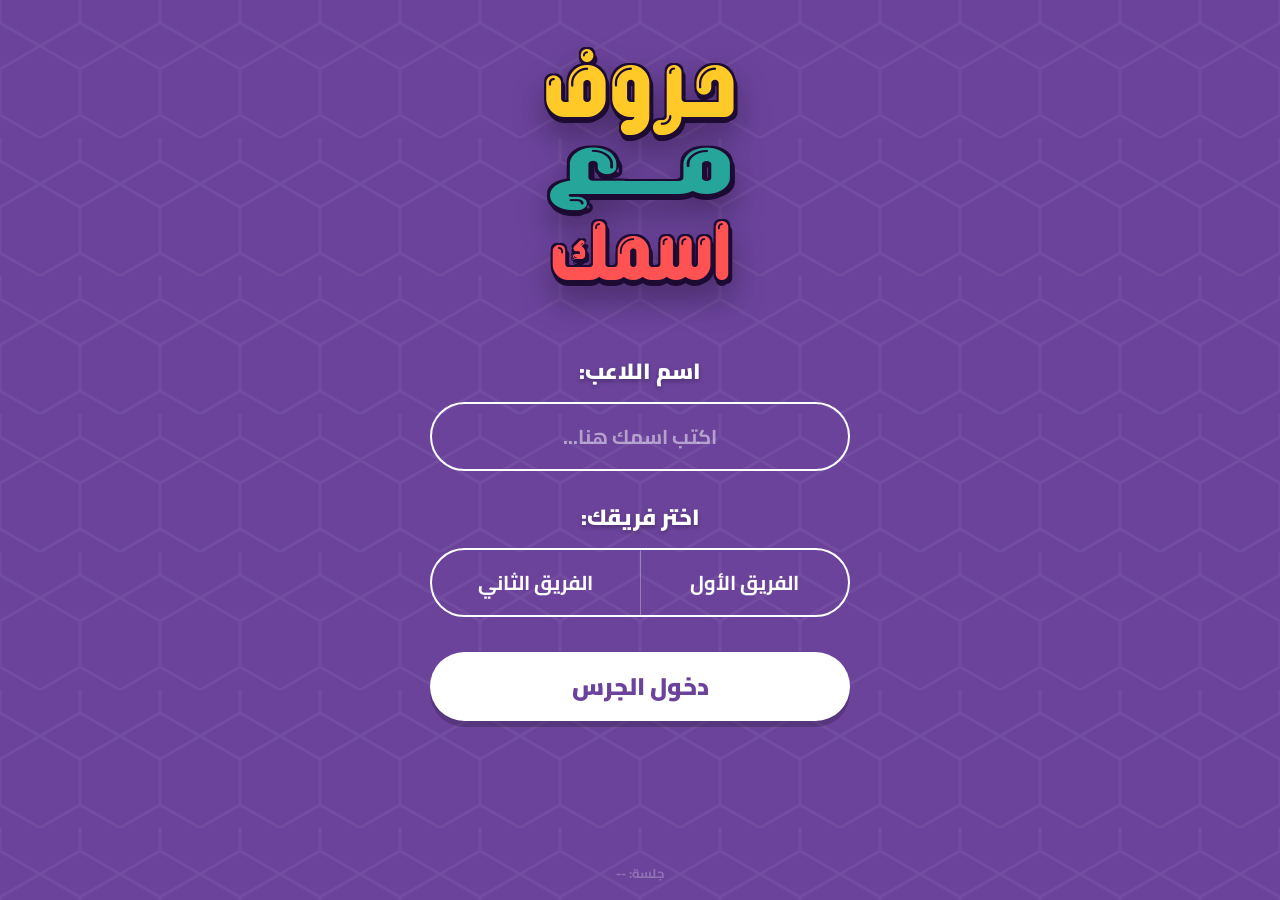
==== commit 50858839: "Add files via upload" ====
--- a/buzzer.html
+++ b/buzzer.html
@@ -16,7 +16,7 @@
     * { box-sizing: border-box; margin: 0; padding: 0; }
     :root { --dark-shadow: #1d0b33; }
     
-    /* خلفية اللعبة الأصلية الخاصة بك بالضبط */
+    /* خلفية اللعبة الأصلية الفخمة بنقش الخلايا ممتدة على كامل الشاشة وبدون أي كروت مقيدة */
     body { 
       font-family: 'Cairo', sans-serif;
       background-color: #6b439b; 
@@ -28,52 +28,132 @@
       align-items: center; 
       min-height: 100vh; 
       overflow-x: hidden;
-      padding: 15px;
-    }
-
-    /* الشعار الأصلي بنفس الأحجام والظلال الخاصة بك نسخ/لصق */
-    .game-logo { display: flex; flex-direction: column; align-items: center; filter: drop-shadow(0 15px 15px rgba(0,0,0,0.3)); padding: 10px; margin-top: 10px; margin-bottom: 20px; }
-    .word-huroof { font-family: 'Galaxy', sans-serif; font-size: 100px; color: #ffca28; text-shadow: 4px 4px 0 var(--dark-shadow), -2px -2px 0 var(--dark-shadow), 2px -2px 0 var(--dark-shadow), -2px 2px 0 var(--dark-shadow), 0 6px 0 var(--dark-shadow); line-height: 1; margin: 0; margin-top: 0px; margin-bottom: -10px; z-index: 3; display: inline-block; }
-    .word-m3 { font-family: 'Galaxy', sans-serif; font-size: 90px; color: #26a69a; text-shadow: 4px 4px 0 var(--dark-shadow), -2px -2px 0 var(--dark-shadow), 2px -2px 0 var(--dark-shadow), -2px 2px 0 var(--dark-shadow), 0 6px 0 var(--dark-shadow); line-height: 1; margin: 0; margin-top: 0px; margin-bottom: 0px; z-index: 2; display: inline-block; transform: scaleX(1.4); }
-    .word-name { font-family: 'Galaxy', sans-serif; font-size: 85px; color: #ff5252; text-shadow: 4px 4px 0 var(--dark-shadow), -2px -2px 0 var(--dark-shadow), 2px -2px 0 var(--dark-shadow), -2px 2px 0 var(--dark-shadow), 0 6px 0 var(--dark-shadow); line-height: 1; margin: 0; margin-top: 0px; margin-bottom: 20px; z-index: 1; display: inline-block; white-space: nowrap; }
-
-    /* ميديا كويري الأصلية للجوال عشان الشعار يكون مضبوط بالملي زي شاشتك */
-    @media screen and (max-width: 992px) {
-        .word-huroof { font-size: 70px !important; line-height: 1 !important; margin-bottom: -5px !important;}
-        .word-m3 { font-size: 65px !important; line-height: 1 !important; transform: none !important;}
-        .word-name { font-size: 60px !important; margin-top: 0px !important; margin-bottom: 15px !important; transform: none !important; }
-    }
-
-    .screen-content { width: 100%; max-width: 380px; display: flex; flex-direction: column; align-items: center; gap: 20px; z-index: 10;}
-    
-    /* الحقول والأزرار البيضاوية (Pills) الأصلية الخاصة بك */
-    .set-label { font-size: 22px; font-weight: 900; color: white; text-shadow: 0 2px 4px rgba(0,0,0,0.3); margin-bottom: 10px; width: 100%; text-align: center;}
-    
-    .pill-input { width: 100%; background: transparent; border: 2px solid white; border-radius: 50px; color: white; padding: 12px 20px; font-size: 20px; font-weight: bold; font-family: 'Cairo'; text-align: center; outline: none; transition: 0.2s; }
-    .pill-input::placeholder { color: rgba(255,255,255,0.6); }
-    .pill-input:focus { background: rgba(255,255,255,0.15); }
-    
-    .pill-group { display: flex; border: 2px solid white; border-radius: 50px; overflow: hidden; width: 100%; }
-    .pill-btn { flex: 1; background: transparent; color: white; border: none; padding: 12px 0; font-size: 20px; font-weight: bold; font-family: 'Cairo'; cursor: pointer; transition: 0.2s; border-left: 1px solid rgba(255,255,255,0.3); }
+      padding: 30px 15px;
+    }
+
+    /* الشعار الأصلي بأحجامه وظلاله الفخمة الخماسية المتداخلة من شاشتك الرئيسية */
+    .game-logo { 
+      display: flex; 
+      flex-direction: column; 
+      align-items: center; 
+      filter: drop-shadow(0 15px 15px rgba(0,0,0,0.3)); 
+      padding: 10px; 
+      margin-bottom: 25px; 
+      width: 100%;
+    }
+    .word-huroof { font-family: 'Galaxy', sans-serif; font-size: 95px; color: #ffca28; text-shadow: 4px 4px 0 var(--dark-shadow), -2px -2px 0 var(--dark-shadow), 2px -2px 0 var(--dark-shadow), -2px 2px 0 var(--dark-shadow), 0 6px 0 var(--dark-shadow); line-height: 1; margin: 0; margin-bottom: -10px; z-index: 3; display: inline-block; }
+    .word-m3 { font-family: 'Galaxy', sans-serif; font-size: 85px; color: #26a69a; text-shadow: 4px 4px 0 var(--dark-shadow), -2px -2px 0 var(--dark-shadow), 2px -2px 0 var(--dark-shadow), -2px 2px 0 var(--dark-shadow), 0 6px 0 var(--dark-shadow); line-height: 1; margin: 0; z-index: 2; display: inline-block; transform: scaleX(1.4); }
+    .word-name { font-family: 'Galaxy', sans-serif; font-size: 80px; color: #ff5252; text-shadow: 4px 4px 0 var(--dark-shadow), -2px -2px 0 var(--dark-shadow), 2px -2px 0 var(--dark-shadow), -2px 2px 0 var(--dark-shadow), 0 6px 0 var(--dark-shadow); line-height: 1; margin: 0; margin-top: 5px; margin-bottom: 20px; z-index: 1; display: inline-block; white-space: nowrap; }
+
+    /* ضبط الحجم التلقائي للشعار على شاشات الجوال المختلفة لمنع التداخل */
+    @media screen and (max-width: 480px) {
+        .word-huroof { font-size: 75px !important; }
+        .word-m3 { font-size: 65px !important; }
+        .word-name { font-size: 60px !important; }
+    }
+
+    /* حاوية المحتوى المفتوحة والموزعة عمودياً بوزن مثالي متناسق مع الإعدادات */
+    .main-content-wrapper { 
+      width: 100%; 
+      max-width: 420px; 
+      display: flex; 
+      flex-direction: column; 
+      align-items: center; 
+      gap: 20px; 
+      z-index: 10;
+    }
+    
+    /* العناوين الكبيرة الفخمة نفس تصميم صفحة الإعدادات حقتك */
+    .set-label { 
+      font-size: 22px; 
+      font-weight: 900; 
+      color: white; 
+      text-shadow: 0 2px 4px rgba(0,0,0,0.3); 
+      margin-bottom: 10px; 
+      width: 100%; 
+      text-align: center;
+    }
+    
+    .input-row { width: 100%; display: flex; flex-direction: column; align-items: center; }
+
+    /* حقول الإدخال الدائرية المفتوحة (Pills) المتطابقة مع الإعدادات بالملي */
+    .pill-input { 
+      width: 100%; 
+      background: transparent; 
+      border: 2px solid white; 
+      border-radius: 50px; 
+      color: white; 
+      padding: 14px 20px; 
+      font-size: 20px; 
+      font-weight: bold; 
+      font-family: 'Cairo'; 
+      text-align: center; 
+      outline: none; 
+      transition: 0.2s; 
+    }
+    .pill-input::placeholder { color: rgba(255,255,255,0.5); }
+    .pill-input:focus { background: rgba(255,255,255,0.12); }
+    
+    /* مجموعات الأزرار الدائرية الفخمة */
+    .pill-group { display: flex; border: 2px solid white; border-radius: 50px; overflow: hidden; width: 100%; background: transparent; }
+    .pill-btn { flex: 1; background: transparent; color: white; border: none; padding: 14px 0; font-size: 20px; font-weight: bold; font-family: 'Cairo'; cursor: pointer; transition: 0.2s; border-left: 1px solid rgba(255,255,255,0.3); }
     .pill-btn:last-child { border-left: none; }
     
-    .main-btn { font-family: 'Cairo', sans-serif; font-size: 24px; font-weight: 900; padding: 12px 60px; border: none; border-radius: 50px; cursor: pointer; color: #6b439b; background-color: #ffffff; width: 100%; box-shadow: 0 6px 0px rgba(0,0,0,0.2); transition: all 0.3s; margin-top: 15px; }
-    .main-btn:hover, .main-btn:active { transform: translateY(-3px) scale(1.02); box-shadow: 0 10px 20px rgba(0,0,0,0.3); background-color: #ffca28; color: #392265; }
-
-    /* تصميم الجرس المحيطي والمفرغ كأنه جزء من الشاشة */
-    .buzzer-btn { width: 230px; height: 230px; border-radius: 50%; border: 12px solid white; color: white; font-family: 'Lalezar', sans-serif; font-size: 65px; cursor: pointer; display: flex; align-items: center; justify-content: center; box-shadow: 0 10px 30px rgba(0,0,0,0.4); -webkit-tap-highlight-color: transparent; text-shadow: 0 4px 8px rgba(0,0,0,0.4); transition: transform 0.1s; background: transparent; }
-    .buzzer-btn:active { transform: scale(0.95); }
-    .buzzer-btn.locked { border-color: rgba(255,255,255,0.2) !important; color: rgba(255,255,255,0.3) !important; box-shadow: none !important; text-shadow: none !important; background: transparent !important; pointer-events: none;}
-
-    .status-badge { font-family: 'Cairo'; font-size: 22px; font-weight: 900; color: white; padding: 10px 30px; border-radius: 50px; border: 2px solid white; background: rgba(255,255,255,0.1); text-align: center; width: 100%; box-shadow: 0 4px 10px rgba(0,0,0,0.2); margin-top: 10px;}
-    .status-badge.winner-status { background: #ffca28; color: #392265; border-color: #ffca28; }
-    .status-badge.locked-status { background: #ff5252; color: white; border-color: #ff5252; }
-
-    .player-info-pill { background: rgba(255,255,255,0.1); border: 2px solid rgba(255,255,255,0.5); padding: 10px 20px; border-radius: 50px; display: flex; justify-content: center; align-items: center; gap: 10px; font-size: 20px; font-weight: 900; width: 100%; margin-bottom: 20px;}
-    .change-info-link { color: rgba(255,255,255,0.7); font-weight: bold; cursor: pointer; text-decoration: underline; font-size: 16px; margin-top: 15px; transition: 0.2s; }
-    
-    #session-name-display { position: absolute; bottom: 10px; color: rgba(255,255,255,0.3); font-size: 12px; font-weight: bold; }
-    
+    /* الزر الأبيض الأصلي الكبير الفخم ذو الظل الاحترافي */
+    .main-btn { 
+      font-family: 'Cairo', sans-serif; 
+      font-size: 24px; 
+      font-weight: 900; 
+      padding: 12px 60px; 
+      border: none; 
+      border-radius: 50px; 
+      cursor: pointer; 
+      color: #6b439b; 
+      background-color: #ffffff; 
+      width: 100%; 
+      box-shadow: 0 6px 0px rgba(0,0,0,0.2); 
+      transition: all 0.2s; 
+      margin-top: 15px; 
+    }
+    .main-btn:hover, .main-btn:active { transform: translateY(-3px); box-shadow: 0 10px 20px rgba(0,0,0,0.3); background-color: #ffca28; color: #392265; }
+
+    /* تصميم زر الجرس الدائري المهيب المفرغ والمضيء المتناسق مع الشاشة */
+    .buzzer-btn { 
+      width: 230px; 
+      height: 230px; 
+      border-radius: 50%; 
+      border: 12px solid white; 
+      color: white; 
+      font-family: 'Lalezar', sans-serif; 
+      font-size: 65px; 
+      font-weight: 900;
+      cursor: pointer; 
+      display: flex; 
+      align-items: center; 
+      justify-content: center; 
+      box-shadow: 0 12px 35px rgba(0,0,0,0.5); 
+      -webkit-tap-highlight-color: transparent; 
+      text-shadow: 0 4px 8px rgba(0,0,0,0.4); 
+      transition: transform 0.1s, border-color 0.2s; 
+      background: transparent; 
+      margin: 15px 0;
+    }
+    .buzzer-btn:active { transform: scale(0.94); }
+    .buzzer-btn.locked { border-color: rgba(255,255,255,0.25) !important; color: rgba(255,255,255,0.3) !important; box-shadow: none !important; text-shadow: none !important; background: transparent !important; pointer-events: none;}
+
+    /* شارات الحالة والاسم الدائرية المتناسقة مع كامل النظام البصري */
+    .player-info-pill { background: rgba(255,255,255,0.12); border: 2px solid white; padding: 12px 20px; border-radius: 50px; display: flex; justify-content: center; align-items: center; gap: 12px; font-size: 22px; font-weight: 900; width: 100%; box-shadow: 0 4px 10px rgba(0,0,0,0.15); }
+    
+    .status-badge { font-family: 'Cairo'; font-size: 22px; font-weight: 900; color: white; padding: 12px 30px; border-radius: 50px; border: 2px solid white; background: rgba(255,255,255,0.12); text-align: center; width: 100%; box-shadow: 0 4px 12px rgba(0,0,0,0.2); margin-top: 15px; }
+    .status-badge.winner-status { background: #76ff03; color: #392265; border-color: #76ff03; box-shadow: 0 0 20px #76ff03; text-shadow: none; }
+    .status-badge.locked-status { background: #ff5252; color: white; border-color: #ff5252; box-shadow: 0 0 20px #ff5252; text-shadow: none; }
+
+    .change-info-link { color: rgba(255,255,255,0.7); font-weight: bold; cursor: pointer; text-decoration: underline; font-size: 16px; margin-top: 15px; transition: 0.2s; text-align: center; width: 100%; display: inline-block; }
+    .change-info-link:hover { color: #ffca28; }
+    
+    #session-name-display { position: absolute; bottom: 15px; color: rgba(255,255,255,0.25); font-size: 13px; font-weight: bold; }
+    .instruction-text { font-size: 18px; font-weight: bold; color: rgba(255,255,255,0.8); line-height: 1.6; text-align: center; margin-bottom: 5px; }
+
     .hidden { display: none !important; }
   </style>
 </head>
@@ -85,13 +165,13 @@
     <h1 class="logo-word word-name" id="bell-title-comp">اسمك</h1>
   </div>
 
-  <div id="login-screen" class="screen-content">
-    <div style="width: 100%;">
+  <div id="login-screen" class="main-content-wrapper">
+    <div class="input-row">
       <div class="set-label">اسم اللاعب:</div>
       <input type="text" id="player-name-input" class="pill-input" placeholder="اكتب اسمك هنا..." autocomplete="off">
     </div>
     
-    <div style="width: 100%; margin-top: 10px;">
+    <div class="input-row" style="margin-top: 5px;">
       <div class="set-label">اختر فريقك:</div>
       <div class="pill-group">
         <button class="pill-btn" id="select-t1-btn" onclick="pickTeam(0)">الفريق الأول</button>
@@ -102,16 +182,16 @@
     <button class="main-btn" onclick="enterBuzzerSession()">دخول الجرس</button>
   </div>
 
-  <div id="buzzer-screen" class="screen-content hidden">
+  <div id="buzzer-screen" class="main-content-wrapper hidden">
     <div class="player-info-pill">
-      <span id="lbl-player-name" style="color: #ffca28; text-shadow: 0 1px 3px rgba(0,0,0,0.5);">--</span>
-      <span>|</span>
+      <span id="lbl-player-name" style="color: #ffca28; text-shadow: 0 2px 4px rgba(0,0,0,0.4);">--</span>
+      <span style="color: rgba(255,255,255,0.4);">|</span>
       <span id="lbl-player-team">--</span>
     </div>
     
-    <div style="margin: 20px 0;">
-      <button class="buzzer-btn" id="buzzer-click-btn" ontouchstart="triggerBuzzerPress()" onmousedown="triggerBuzzerPress()">اضغط !</button>
-    </div>
+    <div class="instruction-text">اضغط فور معرفتك للإجابة لحجز دورك.</div>
+    
+    <button class="buzzer-btn" id="buzzer-click-btn" ontouchstart="triggerBuzzerPress()" onmousedown="triggerBuzzerPress()">اضغط !</button>
 
     <div class="status-badge" id="buzzer-status-lbl">الجرس جاهز</div>
     <div class="change-info-link" onclick="backToLoginProfile()">تغيير الاسم والفريق</div>
@@ -152,7 +232,6 @@
       btn1.style.background = 'transparent'; btn1.style.color = 'white';
       btn2.style.background = 'transparent'; btn2.style.color = 'white';
 
-      // تعبئة الزر بلون الفريق للتميز
       if (index === 0) { 
           btn1.style.background = t1Color; 
           btn1.style.color = 'white'; 
@@ -182,10 +261,10 @@
 
     function applyBuzzerColor(color) {
       const buzzerBtn = document.getElementById('buzzer-click-btn');
-      // لون الجرس يصير بلون فريق اللاعب كخلفية شفافة خفيفة
       buzzerBtn.style.background = `radial-gradient(circle, ${color} 0%, rgba(0,0,0,0.1) 100%)`;
       buzzerBtn.style.backgroundColor = color;
       buzzerBtn.style.borderColor = "white";
+      buzzerBtn.style.boxShadow = `0 12px 35px ${color}80, inset 0 -8px 0 rgba(0,0,0,0.2)`;
     }
 
     function backToLoginProfile() {
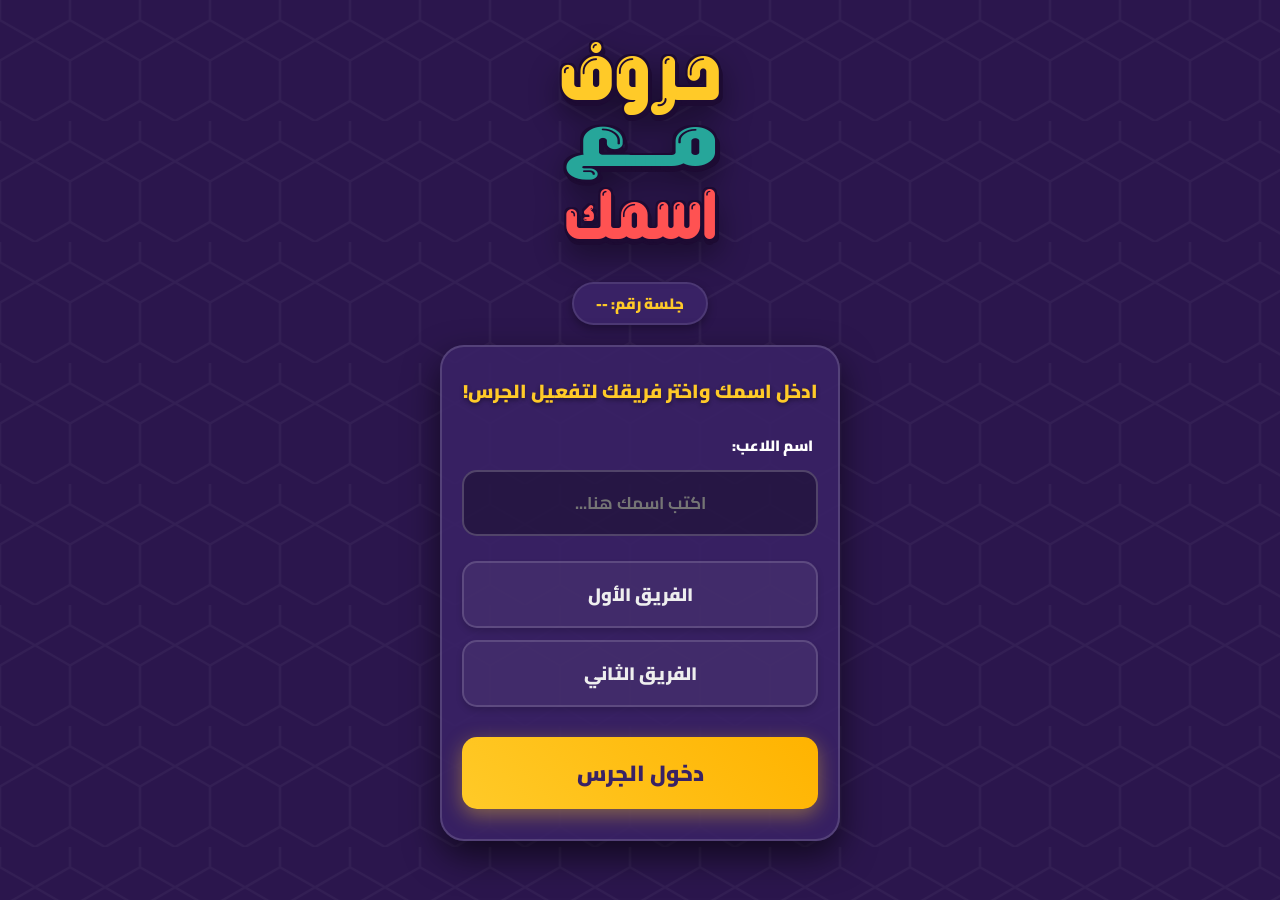
==== commit 1f48a75f: "Add files via upload" ====
--- a/buzzer.html
+++ b/buzzer.html
@@ -6,205 +6,252 @@
   <title>جهاز الجرس - حروف</title>
   <script src="/socket.io/socket.io.js"></script>
   <style>
-    @import url('https://fonts.googleapis.com/css2?family=Cairo:wght@700;900&family=Lalezar&display=swap');
+    @import url('https://fonts.googleapis.com/css2?family=Cairo:wght@600;700;900&family=Lalezar&display=swap');
     
     @font-face {
         font-family: 'Galaxy';
         src: url('ArbFONTS-AA-GALAXY.otf'); 
     }
 
-    * { box-sizing: border-box; margin: 0; padding: 0; }
-    :root { --dark-shadow: #1d0b33; }
-    
-    /* خلفية اللعبة الأصلية الفخمة بنقش الخلايا ممتدة على كامل الشاشة وبدون أي كروت مقيدة */
+    * { box-sizing: border-box; margin: 0; padding: 0; font-family: 'Cairo', sans-serif; }
+    :root { --main-purple: #392265; --dark-shadow: #1d0b33; }
+    
+    /* خلفية اللعبة البنفسجية الفخمة مضاف إليها نقش خلايا النحل المطور نفس البي سي */
     body { 
-      font-family: 'Cairo', sans-serif;
-      background-color: #6b439b; 
-      background-image: url("data:image/svg+xml,%3Csvg width='60' height='103.923' viewBox='0 0 60 103.923' xmlns='http://www.w3.org/2000/svg'%3E%3Cpath d='M30 103.923L0 86.603V51.962L30 34.641l30 17.321v34.641L30 103.923zM30 34.641L0 17.321V-17.321L30-34.641l30 17.321V17.321L30 34.641z' stroke='rgba(255,255,255,0.05)' stroke-width='2' fill='none'/%3E%3C/svg%3E"); 
-      background-size: 80px 138px;
+      background-color: #2b164d; 
+      background-image: url("data:image/svg+xml,%3Csvg width='60' height='103.923' viewBox='0 0 60 103.923' xmlns='http://www.w3.org/2000/svg'%3E%3Cpath d='M30 103.923L0 86.603V51.962L30 34.641l30 17.321v34.641L30 103.923zM30 34.641L0 17.321V-17.321L30-34.641l30 17.321V17.321L30 34.641z' stroke='rgba(255,255,255,0.04)' stroke-width='2' fill='none'/%3E%3C/svg%3E"); 
+      background-size: 70px 121px;
       color: white; 
       display: flex; 
       flex-direction: column; 
       align-items: center; 
       min-height: 100vh; 
-      overflow-x: hidden;
-      padding: 30px 15px;
-    }
-
-    /* الشعار الأصلي بأحجامه وظلاله الفخمة الخماسية المتداخلة من شاشتك الرئيسية */
+      overflow-x: hidden; 
+      padding-bottom: 30px;
+    }
+
+    /* منطقة الشعار العلوي - كأنها منقولة نسخ لصق من الشاشة الرئيسية */
+    .top-logo-container { 
+      width: 100%; 
+      padding: 25px 10px 10px 10px; 
+      display: flex; 
+      flex-direction: column; 
+      align-items: center; 
+      justify-content: center;
+    }
+    
     .game-logo { 
       display: flex; 
       flex-direction: column; 
       align-items: center; 
-      filter: drop-shadow(0 15px 15px rgba(0,0,0,0.3)); 
+      filter: drop-shadow(0 12px 15px rgba(0,0,0,0.4)); 
       padding: 10px; 
-      margin-bottom: 25px; 
-      width: 100%;
-    }
-    .word-huroof { font-family: 'Galaxy', sans-serif; font-size: 95px; color: #ffca28; text-shadow: 4px 4px 0 var(--dark-shadow), -2px -2px 0 var(--dark-shadow), 2px -2px 0 var(--dark-shadow), -2px 2px 0 var(--dark-shadow), 0 6px 0 var(--dark-shadow); line-height: 1; margin: 0; margin-bottom: -10px; z-index: 3; display: inline-block; }
-    .word-m3 { font-family: 'Galaxy', sans-serif; font-size: 85px; color: #26a69a; text-shadow: 4px 4px 0 var(--dark-shadow), -2px -2px 0 var(--dark-shadow), 2px -2px 0 var(--dark-shadow), -2px 2px 0 var(--dark-shadow), 0 6px 0 var(--dark-shadow); line-height: 1; margin: 0; z-index: 2; display: inline-block; transform: scaleX(1.4); }
-    .word-name { font-family: 'Galaxy', sans-serif; font-size: 80px; color: #ff5252; text-shadow: 4px 4px 0 var(--dark-shadow), -2px -2px 0 var(--dark-shadow), 2px -2px 0 var(--dark-shadow), -2px 2px 0 var(--dark-shadow), 0 6px 0 var(--dark-shadow); line-height: 1; margin: 0; margin-top: 5px; margin-bottom: 20px; z-index: 1; display: inline-block; white-space: nowrap; }
-
-    /* ضبط الحجم التلقائي للشعار على شاشات الجوال المختلفة لمنع التداخل */
-    @media screen and (max-width: 480px) {
-        .word-huroof { font-size: 75px !important; }
-        .word-m3 { font-size: 65px !important; }
-        .word-name { font-size: 60px !important; }
-    }
-
-    /* حاوية المحتوى المفتوحة والموزعة عمودياً بوزن مثالي متناسق مع الإعدادات */
-    .main-content-wrapper { 
+      position: relative; 
+    }
+    
+    /* مقاسات الشعار الكبيرة والمهيبة مع الظلال الثلاثية الأصلية */
+    .word-huroof { 
+      font-family: 'Galaxy', sans-serif; 
+      font-size: 80px; 
+      color: #ffca28; 
+      text-shadow: 4px 4px 0 var(--dark-shadow), -2px -2px 0 var(--dark-shadow), 2px -2px 0 var(--dark-shadow), -2px 2px 0 var(--dark-shadow), 0 6px 0 var(--dark-shadow); 
+      line-height: 1; 
+      margin: 0; 
+      margin-bottom: -8px; 
+      z-index: 3; 
+      display: inline-block; 
+    }
+    
+    .word-m3 { 
+      font-family: 'Galaxy', sans-serif; 
+      font-size: 72px; 
+      color: #26a69a; 
+      text-shadow: 4px 4px 0 var(--dark-shadow), -2px -2px 0 var(--dark-shadow), 2px -2px 0 var(--dark-shadow), -2px 2px 0 var(--dark-shadow), 0 6px 0 var(--dark-shadow); 
+      line-height: 1; 
+      margin: 0; 
+      z-index: 2; 
+      display: inline-block; 
+      transform: scaleX(1.4); 
+    }
+    
+    .word-name { 
+      font-family: 'Galaxy', sans-serif; 
+      font-size: 68px; 
+      color: #ff5252; 
+      text-shadow: 4px 4px 0 var(--dark-shadow), -2px -2px 0 var(--dark-shadow), 2px -2px 0 var(--dark-shadow), -2px 2px 0 var(--dark-shadow), 0 6px 0 var(--dark-shadow); 
+      line-height: 1; 
+      margin: 0; 
+      margin-top: 5px;
+      margin-bottom: 15px; 
+      z-index: 1; 
+      display: inline-block; 
+      white-space: nowrap; 
+    }
+
+    .session-badge { 
+      background: #392265; 
+      color: #ffca28; 
+      padding: 5px 22px; 
+      border-radius: 50px; 
+      font-weight: 900; 
+      font-size: 15px; 
+      display: inline-block; 
+      margin-top: 5px; 
+      border: 2px solid rgba(255,255,255,0.1); 
+      box-shadow: 0 4px 10px rgba(0,0,0,0.3);
+    }
+
+    /* حاويات البطاقات بتصميم بنفسجي داكن فخم مقتبس من ستايل البي سي */
+    .card-container { 
+      background: rgba(57, 34, 101, 0.9); 
+      border: 2px solid rgba(255, 255, 255, 0.15); 
+      width: 90%; 
+      max-width: 400px; 
+      border-radius: 24px; 
+      padding: 30px 20px; 
+      box-shadow: 0 15px 35px rgba(0,0,0,0.6); 
+      text-align: center;
+      margin-top: 10px;
+    }
+
+    .instruction-text { font-size: 19px; font-weight: 900; color: #ffca28; margin-bottom: 25px; line-height: 1.5; text-shadow: 0 2px 4px rgba(0,0,0,0.4); }
+    .input-group { margin-bottom: 25px; text-align: right; }
+    .input-label { display: block; font-weight: 900; color: #fff; margin-bottom: 10px; font-size: 15px; padding-right: 5px; }
+    
+    .input-field { 
       width: 100%; 
-      max-width: 420px; 
-      display: flex; 
-      flex-direction: column; 
-      align-items: center; 
-      gap: 20px; 
-      z-index: 10;
-    }
-    
-    /* العناوين الكبيرة الفخمة نفس تصميم صفحة الإعدادات حقتك */
-    .set-label { 
+      background: rgba(0,0,0,0.3); 
+      border: 2px solid rgba(255,255,255,0.2); 
+      border-radius: 15px; 
+      color: #fff; 
+      padding: 15px; 
+      font-size: 17px; 
+      font-weight: bold; 
+      outline: none; 
+      transition: 0.2s; 
+      text-align: center; 
+    }
+    .input-field:focus { border-color: #ffca28; background: rgba(0,0,0,0.5); box-shadow: 0 0 10px rgba(255,202,40,0.2); }
+
+    .team-selector { display: flex; flex-direction: column; gap: 12px; margin-bottom: 30px; }
+    .team-btn { 
+      width: 100%; 
+      padding: 15px; 
+      border: 2px solid rgba(255,255,255,0.15); 
+      border-radius: 15px; 
+      font-size: 18px; 
+      font-weight: 900; 
+      cursor: pointer; 
+      color: #eee; 
+      background: rgba(255,255,255,0.05); 
+      transition: all 0.2s; 
+      box-shadow: 0 4px 6px rgba(0,0,0,0.15);
+    }
+
+    .submit-btn { 
+      background: linear-gradient(45deg, #ffca28, #ffb300); 
+      color: #392265; 
       font-size: 22px; 
       font-weight: 900; 
-      color: white; 
-      text-shadow: 0 2px 4px rgba(0,0,0,0.3); 
-      margin-bottom: 10px; 
+      border: none; 
+      border-radius: 15px; 
       width: 100%; 
-      text-align: center;
-    }
-    
-    .input-row { width: 100%; display: flex; flex-direction: column; align-items: center; }
-
-    /* حقول الإدخال الدائرية المفتوحة (Pills) المتطابقة مع الإعدادات بالملي */
-    .pill-input { 
-      width: 100%; 
-      background: transparent; 
-      border: 2px solid white; 
-      border-radius: 50px; 
-      color: white; 
-      padding: 14px 20px; 
-      font-size: 20px; 
-      font-weight: bold; 
-      font-family: 'Cairo'; 
-      text-align: center; 
-      outline: none; 
+      padding: 15px; 
+      cursor: pointer; 
+      box-shadow: 0 6px 20px rgba(255, 202, 40, 0.4); 
       transition: 0.2s; 
     }
-    .pill-input::placeholder { color: rgba(255,255,255,0.5); }
-    .pill-input:focus { background: rgba(255,255,255,0.12); }
-    
-    /* مجموعات الأزرار الدائرية الفخمة */
-    .pill-group { display: flex; border: 2px solid white; border-radius: 50px; overflow: hidden; width: 100%; background: transparent; }
-    .pill-btn { flex: 1; background: transparent; color: white; border: none; padding: 14px 0; font-size: 20px; font-weight: bold; font-family: 'Cairo'; cursor: pointer; transition: 0.2s; border-left: 1px solid rgba(255,255,255,0.3); }
-    .pill-btn:last-child { border-left: none; }
-    
-    /* الزر الأبيض الأصلي الكبير الفخم ذو الظل الاحترافي */
-    .main-btn { 
-      font-family: 'Cairo', sans-serif; 
-      font-size: 24px; 
-      font-weight: 900; 
-      padding: 12px 60px; 
-      border: none; 
-      border-radius: 50px; 
-      cursor: pointer; 
-      color: #6b439b; 
-      background-color: #ffffff; 
-      width: 100%; 
-      box-shadow: 0 6px 0px rgba(0,0,0,0.2); 
-      transition: all 0.2s; 
-      margin-top: 15px; 
-    }
-    .main-btn:hover, .main-btn:active { transform: translateY(-3px); box-shadow: 0 10px 20px rgba(0,0,0,0.3); background-color: #ffca28; color: #392265; }
-
-    /* تصميم زر الجرس الدائري المهيب المفرغ والمضيء المتناسق مع الشاشة */
+    .submit-btn:active { transform: scale(0.97); }
+
+    .player-info-box { 
+      display: flex; 
+      justify-content: space-between; 
+      align-items: center; 
+      background: rgba(0,0,0,0.3); 
+      padding: 15px; 
+      border-radius: 15px; 
+      margin-bottom: 25px; 
+      border: 1px solid rgba(255,255,255,0.1); 
+    }
+    .player-name-val { font-weight: 900; font-size: 20px; color: #ffca28; text-shadow: 0 2px 4px rgba(0,0,0,0.3); }
+    .player-team-val { font-weight: 900; font-size: 15px; padding: 6px 16px; border-radius: 10px; color: white; text-shadow: 0 1px 2px rgba(0,0,0,0.4); }
+
+    .note-text { font-size: 15px; font-weight: bold; color: #ddd; line-height: 1.6; margin-bottom: 30px; padding: 0 5px; }
+
+    /* روعة تصميم الجرس المحيطي والمضيء */
+    .buzzer-wrapper { display: flex; flex-direction: column; align-items: center; justify-content: center; margin-bottom: 20px; }
     .buzzer-btn { 
-      width: 230px; 
-      height: 230px; 
+      width: 210px; 
+      height: 210px; 
       border-radius: 50%; 
-      border: 12px solid white; 
+      border: 10px solid rgba(255,255,255,0.12); 
       color: white; 
       font-family: 'Lalezar', sans-serif; 
-      font-size: 65px; 
-      font-weight: 900;
+      font-size: 52px; 
       cursor: pointer; 
       display: flex; 
       align-items: center; 
       justify-content: center; 
-      box-shadow: 0 12px 35px rgba(0,0,0,0.5); 
+      transition: all 0.1s cubic-bezier(0.175, 0.885, 0.32, 1.275); 
+      -webkit-user-select: none; user-select: none; 
       -webkit-tap-highlight-color: transparent; 
-      text-shadow: 0 4px 8px rgba(0,0,0,0.4); 
-      transition: transform 0.1s, border-color 0.2s; 
-      background: transparent; 
-      margin: 15px 0;
-    }
-    .buzzer-btn:active { transform: scale(0.94); }
-    .buzzer-btn.locked { border-color: rgba(255,255,255,0.25) !important; color: rgba(255,255,255,0.3) !important; box-shadow: none !important; text-shadow: none !important; background: transparent !important; pointer-events: none;}
-
-    /* شارات الحالة والاسم الدائرية المتناسقة مع كامل النظام البصري */
-    .player-info-pill { background: rgba(255,255,255,0.12); border: 2px solid white; padding: 12px 20px; border-radius: 50px; display: flex; justify-content: center; align-items: center; gap: 12px; font-size: 22px; font-weight: 900; width: 100%; box-shadow: 0 4px 10px rgba(0,0,0,0.15); }
-    
-    .status-badge { font-family: 'Cairo'; font-size: 22px; font-weight: 900; color: white; padding: 12px 30px; border-radius: 50px; border: 2px solid white; background: rgba(255,255,255,0.12); text-align: center; width: 100%; box-shadow: 0 4px 12px rgba(0,0,0,0.2); margin-top: 15px; }
-    .status-badge.winner-status { background: #76ff03; color: #392265; border-color: #76ff03; box-shadow: 0 0 20px #76ff03; text-shadow: none; }
-    .status-badge.locked-status { background: #ff5252; color: white; border-color: #ff5252; box-shadow: 0 0 20px #ff5252; text-shadow: none; }
-
-    .change-info-link { color: rgba(255,255,255,0.7); font-weight: bold; cursor: pointer; text-decoration: underline; font-size: 16px; margin-top: 15px; transition: 0.2s; text-align: center; width: 100%; display: inline-block; }
+      text-shadow: 3px 3px 6px rgba(0,0,0,0.5); 
+    }
+    .buzzer-btn:active { transform: scale(0.90); border-width: 5px; }
+    .buzzer-btn.locked { background: #555555 !important; color: #888 !important; border-color: #444 !important; box-shadow: none !important; pointer-events: none; text-shadow: none; }
+
+    .status-badge { font-size: 19px; font-weight: 900; color: #12b49c; background: rgba(18, 180, 156, 0.15); padding: 10px 24px; border-radius: 50px; margin-top: 25px; border: 2px solid #12b49c; box-shadow: 0 4px 10px rgba(0,0,0,0.2); }
+    .status-badge.locked-status { color: #ff5252; background: rgba(255, 82, 82, 0.15); border-color: #ff5252; }
+    .status-badge.winner-status { color: #ffca28; background: #392265; border-color: #ffca28; box-shadow: 0 0 20px rgba(255, 202, 40, 0.4); }
+
+    .change-info-link { color: #bbb; font-weight: bold; cursor: pointer; text-decoration: underline; font-size: 15px; margin-top: 15px; display: inline-block; transition: 0.2s; }
     .change-info-link:hover { color: #ffca28; }
-    
-    #session-name-display { position: absolute; bottom: 15px; color: rgba(255,255,255,0.25); font-size: 13px; font-weight: bold; }
-    .instruction-text { font-size: 18px; font-weight: bold; color: rgba(255,255,255,0.8); line-height: 1.6; text-align: center; margin-bottom: 5px; }
-
     .hidden { display: none !important; }
   </style>
 </head>
 <body>
 
-  <div class="game-logo">
-    <h1 class="logo-word word-huroof">حروف</h1>
-    <h1 class="logo-word word-m3">مــــع</h1>
-    <h1 class="logo-word word-name" id="bell-title-comp">اسمك</h1>
+  <div class="top-logo-container">
+    <div class="game-logo">
+      <h1 class="logo-word word-huroof">حروف</h1>
+      <h1 class="logo-word word-m3">مــــع</h1>
+      <h1 class="logo-word word-name" id="bell-title-comp">اسمك</h1>
+    </div>
+    <div class="session-badge" id="session-name-display">جلسة رقم: --</div>
   </div>
 
-  <div id="login-screen" class="main-content-wrapper">
-    <div class="input-row">
-      <div class="set-label">اسم اللاعب:</div>
-      <input type="text" id="player-name-input" class="pill-input" placeholder="اكتب اسمك هنا..." autocomplete="off">
-    </div>
-    
-    <div class="input-row" style="margin-top: 5px;">
-      <div class="set-label">اختر فريقك:</div>
-      <div class="pill-group">
-        <button class="pill-btn" id="select-t1-btn" onclick="pickTeam(0)">الفريق الأول</button>
-        <button class="pill-btn" id="select-t2-btn" onclick="pickTeam(1)">الفريق الثاني</button>
-      </div>
-    </div>
-
-    <button class="main-btn" onclick="enterBuzzerSession()">دخول الجرس</button>
+  <div class="card-container" id="login-screen">
+    <div class="instruction-text">ادخل اسمك واختر فريقك لتفعيل الجرس!</div>
+    <div class="input-group">
+      <label class="input-label">اسم اللاعب:</label>
+      <input type="text" id="player-name-input" class="input-field" placeholder="اكتب اسمك هنا..." autocomplete="off">
+    </div>
+    <div class="team-selector">
+      <button class="team-btn" id="select-t1-btn" onclick="pickTeam(0)">الفريق الأول</button>
+      <button class="team-btn" id="select-t2-btn" onclick="pickTeam(1)">الفريق الثاني</button>
+    </div>
+    <button class="submit-btn" onclick="enterBuzzerSession()">دخول الجرس</button>
   </div>
 
-  <div id="buzzer-screen" class="main-content-wrapper hidden">
-    <div class="player-info-pill">
-      <span id="lbl-player-name" style="color: #ffca28; text-shadow: 0 2px 4px rgba(0,0,0,0.4);">--</span>
-      <span style="color: rgba(255,255,255,0.4);">|</span>
-      <span id="lbl-player-team">--</span>
-    </div>
-    
-    <div class="instruction-text">اضغط فور معرفتك للإجابة لحجز دورك.</div>
-    
-    <button class="buzzer-btn" id="buzzer-click-btn" ontouchstart="triggerBuzzerPress()" onmousedown="triggerBuzzerPress()">اضغط !</button>
-
-    <div class="status-badge" id="buzzer-status-lbl">الجرس جاهز</div>
+  <div class="card-container hidden" id="buzzer-screen">
+    <div class="player-info-box">
+      <div class="player-name-val" id="lbl-player-name">--</div>
+      <div class="player-team-val" id="lbl-player-team">--</div>
+    </div>
+    <div class="note-text">اضغط فور معرفتك للإجابة.<br>الجرس سيقفل ويفتح تلقائياً حسب الوقت.</div>
+    <div class="buzzer-wrapper">
+      <button class="buzzer-btn" id="buzzer-click-btn" ontouchstart="triggerBuzzerPress()" onmousedown="triggerBuzzerPress()">اضغط !</button>
+      <div class="status-badge" id="buzzer-status-lbl">الجرس جاهز</div>
+    </div>
     <div class="change-info-link" onclick="backToLoginProfile()">تغيير الاسم والفريق</div>
   </div>
-
-  <div id="session-name-display">جلسة: --</div>
 
   <script>
     const socket = io();
     const urlParams = new URLSearchParams(window.location.search);
     const roomID = urlParams.get('room');
     
-    document.getElementById('session-name-display').textContent = `جلسة: ${roomID}`;
+    document.getElementById('session-name-display').textContent = `الجلسة: ${roomID}`;
     socket.emit('join-room', { roomID: roomID, playerName: 'لاعب' });
 
     let selectedTeamIndex = null; 
@@ -228,17 +275,11 @@
       selectedTeamIndex = index;
       const btn1 = document.getElementById('select-t1-btn');
       const btn2 = document.getElementById('select-t2-btn');
-      
-      btn1.style.background = 'transparent'; btn1.style.color = 'white';
-      btn2.style.background = 'transparent'; btn2.style.color = 'white';
-
-      if (index === 0) { 
-          btn1.style.background = t1Color; 
-          btn1.style.color = 'white'; 
-      } else { 
-          btn2.style.background = t2Color; 
-          btn2.style.color = 'white'; 
-      }
+      btn1.style.background = 'rgba(255,255,255,0.05)'; btn1.style.color = '#ddd'; btn1.style.borderColor = 'rgba(255,255,255,0.15)';
+      btn2.style.background = 'rgba(255,255,255,0.05)'; btn2.style.color = '#ddd'; btn2.style.borderColor = 'rgba(255,255,255,0.15)';
+
+      if (index === 0) { btn1.style.background = t1Color; btn1.style.color = 'white'; btn1.style.borderColor = t1Color; } 
+      else { btn2.style.background = t2Color; btn2.style.color = 'white'; btn2.style.borderColor = t2Color; }
     }
 
     function enterBuzzerSession() {
@@ -251,8 +292,9 @@
       localPlayer.color = selectedTeamIndex === 0 ? t1Color : t2Color;
 
       document.getElementById('lbl-player-name').textContent = localPlayer.name;
-      document.getElementById('lbl-player-team').textContent = localPlayer.team;
-      document.getElementById('lbl-player-team').style.color = localPlayer.color;
+      const teamBadge = document.getElementById('lbl-player-team');
+      teamBadge.textContent = localPlayer.team;
+      teamBadge.style.background = localPlayer.color;
 
       applyBuzzerColor(localPlayer.color);
       document.getElementById('login-screen').classList.add('hidden');
@@ -261,10 +303,9 @@
 
     function applyBuzzerColor(color) {
       const buzzerBtn = document.getElementById('buzzer-click-btn');
-      buzzerBtn.style.background = `radial-gradient(circle, ${color} 0%, rgba(0,0,0,0.1) 100%)`;
+      buzzerBtn.style.background = `radial-gradient(circle, ${color} 0%, rgba(0,0,0,0.3) 100%)`;
       buzzerBtn.style.backgroundColor = color;
-      buzzerBtn.style.borderColor = "white";
-      buzzerBtn.style.boxShadow = `0 12px 35px ${color}80, inset 0 -8px 0 rgba(0,0,0,0.2)`;
+      buzzerBtn.style.boxShadow = `0 15px 40px ${color}90, inset 0 -8px 25px rgba(0,0,0,0.3)`;
     }
 
     function backToLoginProfile() {
@@ -287,7 +328,8 @@
 
       if (state.buzzerLocked) {
         buzzerBtn.classList.add('locked');
-        buzzerBtn.style.background = 'transparent'; 
+        buzzerBtn.style.background = ''; 
+        buzzerBtn.style.boxShadow = 'none';
 
         if (state.buzzerWinner && state.buzzerWinner.name === localPlayer.name) {
           statusLbl.textContent = `أنت الأسرع! جاوب ⏱️ ${state.timeLeft}`;
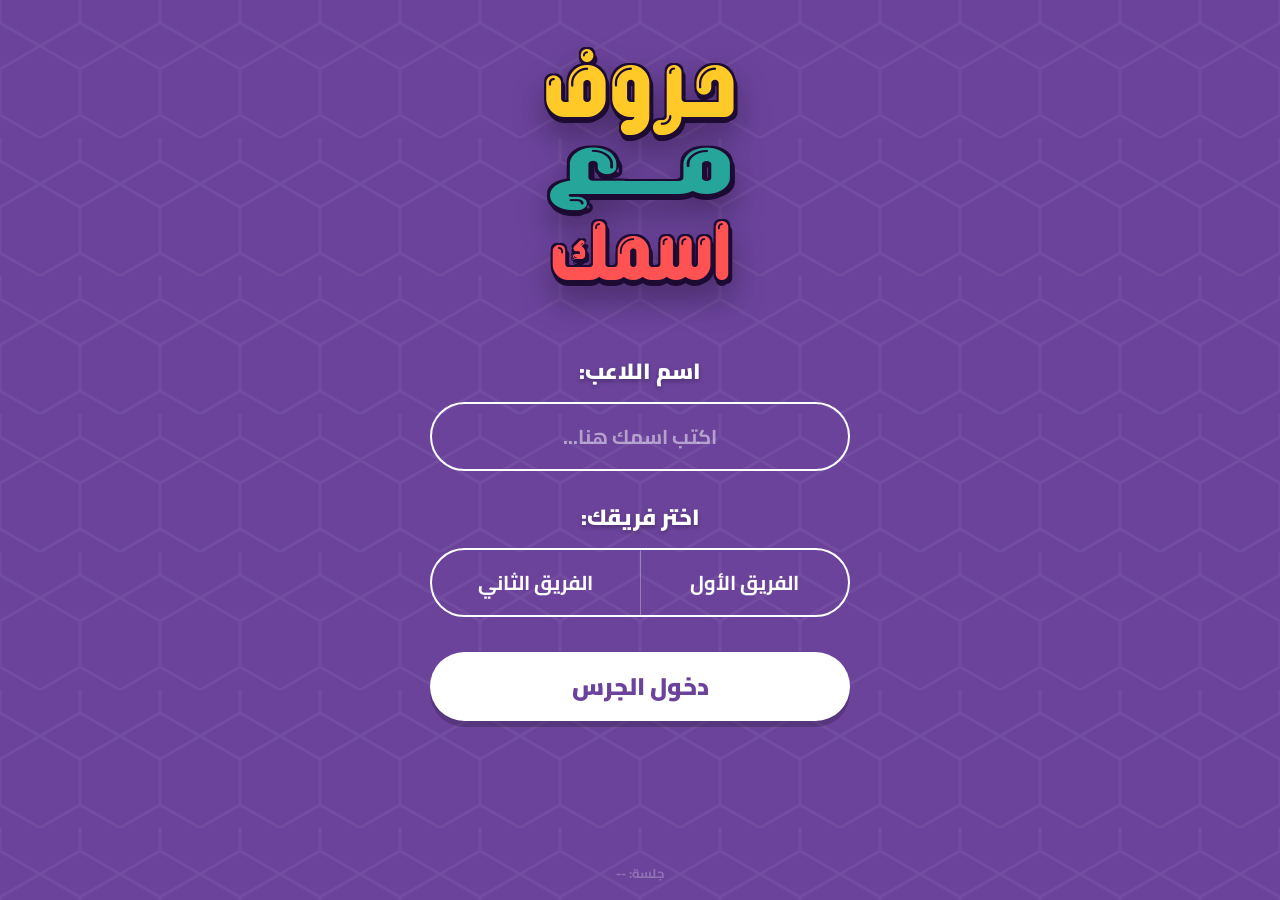
==== commit cc789488: "Add files via upload" ====
--- a/buzzer.html
+++ b/buzzer.html
@@ -6,252 +6,205 @@
   <title>جهاز الجرس - حروف</title>
   <script src="/socket.io/socket.io.js"></script>
   <style>
-    @import url('https://fonts.googleapis.com/css2?family=Cairo:wght@600;700;900&family=Lalezar&display=swap');
+    @import url('https://fonts.googleapis.com/css2?family=Cairo:wght@700;900&family=Lalezar&display=swap');
     
     @font-face {
         font-family: 'Galaxy';
         src: url('ArbFONTS-AA-GALAXY.otf'); 
     }
 
-    * { box-sizing: border-box; margin: 0; padding: 0; font-family: 'Cairo', sans-serif; }
-    :root { --main-purple: #392265; --dark-shadow: #1d0b33; }
-    
-    /* خلفية اللعبة البنفسجية الفخمة مضاف إليها نقش خلايا النحل المطور نفس البي سي */
+    * { box-sizing: border-box; margin: 0; padding: 0; }
+    :root { --dark-shadow: #1d0b33; }
+    
+    /* خلفية اللعبة الأصلية الفخمة بنقش الخلايا ممتدة على كامل الشاشة وبدون أي كروت مقيدة */
     body { 
-      background-color: #2b164d; 
-      background-image: url("data:image/svg+xml,%3Csvg width='60' height='103.923' viewBox='0 0 60 103.923' xmlns='http://www.w3.org/2000/svg'%3E%3Cpath d='M30 103.923L0 86.603V51.962L30 34.641l30 17.321v34.641L30 103.923zM30 34.641L0 17.321V-17.321L30-34.641l30 17.321V17.321L30 34.641z' stroke='rgba(255,255,255,0.04)' stroke-width='2' fill='none'/%3E%3C/svg%3E"); 
-      background-size: 70px 121px;
+      font-family: 'Cairo', sans-serif;
+      background-color: #6b439b; 
+      background-image: url("data:image/svg+xml,%3Csvg width='60' height='103.923' viewBox='0 0 60 103.923' xmlns='http://www.w3.org/2000/svg'%3E%3Cpath d='M30 103.923L0 86.603V51.962L30 34.641l30 17.321v34.641L30 103.923zM30 34.641L0 17.321V-17.321L30-34.641l30 17.321V17.321L30 34.641z' stroke='rgba(255,255,255,0.05)' stroke-width='2' fill='none'/%3E%3C/svg%3E"); 
+      background-size: 80px 138px;
       color: white; 
       display: flex; 
       flex-direction: column; 
       align-items: center; 
       min-height: 100vh; 
-      overflow-x: hidden; 
-      padding-bottom: 30px;
-    }
-
-    /* منطقة الشعار العلوي - كأنها منقولة نسخ لصق من الشاشة الرئيسية */
-    .top-logo-container { 
-      width: 100%; 
-      padding: 25px 10px 10px 10px; 
-      display: flex; 
-      flex-direction: column; 
-      align-items: center; 
-      justify-content: center;
-    }
-    
+      overflow-x: hidden;
+      padding: 30px 15px;
+    }
+
+    /* الشعار الأصلي بأحجامه وظلاله الفخمة الخماسية المتداخلة من شاشتك الرئيسية */
     .game-logo { 
       display: flex; 
       flex-direction: column; 
       align-items: center; 
-      filter: drop-shadow(0 12px 15px rgba(0,0,0,0.4)); 
+      filter: drop-shadow(0 15px 15px rgba(0,0,0,0.3)); 
       padding: 10px; 
-      position: relative; 
-    }
-    
-    /* مقاسات الشعار الكبيرة والمهيبة مع الظلال الثلاثية الأصلية */
-    .word-huroof { 
-      font-family: 'Galaxy', sans-serif; 
-      font-size: 80px; 
-      color: #ffca28; 
-      text-shadow: 4px 4px 0 var(--dark-shadow), -2px -2px 0 var(--dark-shadow), 2px -2px 0 var(--dark-shadow), -2px 2px 0 var(--dark-shadow), 0 6px 0 var(--dark-shadow); 
-      line-height: 1; 
-      margin: 0; 
-      margin-bottom: -8px; 
-      z-index: 3; 
-      display: inline-block; 
-    }
-    
-    .word-m3 { 
-      font-family: 'Galaxy', sans-serif; 
-      font-size: 72px; 
-      color: #26a69a; 
-      text-shadow: 4px 4px 0 var(--dark-shadow), -2px -2px 0 var(--dark-shadow), 2px -2px 0 var(--dark-shadow), -2px 2px 0 var(--dark-shadow), 0 6px 0 var(--dark-shadow); 
-      line-height: 1; 
-      margin: 0; 
-      z-index: 2; 
-      display: inline-block; 
-      transform: scaleX(1.4); 
-    }
-    
-    .word-name { 
-      font-family: 'Galaxy', sans-serif; 
-      font-size: 68px; 
-      color: #ff5252; 
-      text-shadow: 4px 4px 0 var(--dark-shadow), -2px -2px 0 var(--dark-shadow), 2px -2px 0 var(--dark-shadow), -2px 2px 0 var(--dark-shadow), 0 6px 0 var(--dark-shadow); 
-      line-height: 1; 
-      margin: 0; 
-      margin-top: 5px;
-      margin-bottom: 15px; 
-      z-index: 1; 
-      display: inline-block; 
-      white-space: nowrap; 
-    }
-
-    .session-badge { 
-      background: #392265; 
-      color: #ffca28; 
-      padding: 5px 22px; 
+      margin-bottom: 25px; 
+      width: 100%;
+    }
+    .word-huroof { font-family: 'Galaxy', sans-serif; font-size: 95px; color: #ffca28; text-shadow: 4px 4px 0 var(--dark-shadow), -2px -2px 0 var(--dark-shadow), 2px -2px 0 var(--dark-shadow), -2px 2px 0 var(--dark-shadow), 0 6px 0 var(--dark-shadow); line-height: 1; margin: 0; margin-bottom: -10px; z-index: 3; display: inline-block; }
+    .word-m3 { font-family: 'Galaxy', sans-serif; font-size: 85px; color: #26a69a; text-shadow: 4px 4px 0 var(--dark-shadow), -2px -2px 0 var(--dark-shadow), 2px -2px 0 var(--dark-shadow), -2px 2px 0 var(--dark-shadow), 0 6px 0 var(--dark-shadow); line-height: 1; margin: 0; z-index: 2; display: inline-block; transform: scaleX(1.4); }
+    .word-name { font-family: 'Galaxy', sans-serif; font-size: 80px; color: #ff5252; text-shadow: 4px 4px 0 var(--dark-shadow), -2px -2px 0 var(--dark-shadow), 2px -2px 0 var(--dark-shadow), -2px 2px 0 var(--dark-shadow), 0 6px 0 var(--dark-shadow); line-height: 1; margin: 0; margin-top: 5px; margin-bottom: 20px; z-index: 1; display: inline-block; white-space: nowrap; }
+
+    /* ضبط الحجم التلقائي للشعار على شاشات الجوال المختلفة لمنع التداخل */
+    @media screen and (max-width: 480px) {
+        .word-huroof { font-size: 75px !important; }
+        .word-m3 { font-size: 65px !important; }
+        .word-name { font-size: 60px !important; }
+    }
+
+    /* حاوية المحتوى المفتوحة والموزعة عمودياً بوزن مثالي متناسق مع الإعدادات */
+    .main-content-wrapper { 
+      width: 100%; 
+      max-width: 420px; 
+      display: flex; 
+      flex-direction: column; 
+      align-items: center; 
+      gap: 20px; 
+      z-index: 10;
+    }
+    
+    /* العناوين الكبيرة الفخمة نفس تصميم صفحة الإعدادات حقتك */
+    .set-label { 
+      font-size: 22px; 
+      font-weight: 900; 
+      color: white; 
+      text-shadow: 0 2px 4px rgba(0,0,0,0.3); 
+      margin-bottom: 10px; 
+      width: 100%; 
+      text-align: center;
+    }
+    
+    .input-row { width: 100%; display: flex; flex-direction: column; align-items: center; }
+
+    /* حقول الإدخال الدائرية المفتوحة (Pills) المتطابقة مع الإعدادات بالملي */
+    .pill-input { 
+      width: 100%; 
+      background: transparent; 
+      border: 2px solid white; 
       border-radius: 50px; 
-      font-weight: 900; 
-      font-size: 15px; 
-      display: inline-block; 
-      margin-top: 5px; 
-      border: 2px solid rgba(255,255,255,0.1); 
-      box-shadow: 0 4px 10px rgba(0,0,0,0.3);
-    }
-
-    /* حاويات البطاقات بتصميم بنفسجي داكن فخم مقتبس من ستايل البي سي */
-    .card-container { 
-      background: rgba(57, 34, 101, 0.9); 
-      border: 2px solid rgba(255, 255, 255, 0.15); 
-      width: 90%; 
-      max-width: 400px; 
-      border-radius: 24px; 
-      padding: 30px 20px; 
-      box-shadow: 0 15px 35px rgba(0,0,0,0.6); 
-      text-align: center;
-      margin-top: 10px;
-    }
-
-    .instruction-text { font-size: 19px; font-weight: 900; color: #ffca28; margin-bottom: 25px; line-height: 1.5; text-shadow: 0 2px 4px rgba(0,0,0,0.4); }
-    .input-group { margin-bottom: 25px; text-align: right; }
-    .input-label { display: block; font-weight: 900; color: #fff; margin-bottom: 10px; font-size: 15px; padding-right: 5px; }
-    
-    .input-field { 
-      width: 100%; 
-      background: rgba(0,0,0,0.3); 
-      border: 2px solid rgba(255,255,255,0.2); 
-      border-radius: 15px; 
-      color: #fff; 
-      padding: 15px; 
-      font-size: 17px; 
+      color: white; 
+      padding: 14px 20px; 
+      font-size: 20px; 
       font-weight: bold; 
+      font-family: 'Cairo'; 
+      text-align: center; 
       outline: none; 
       transition: 0.2s; 
-      text-align: center; 
-    }
-    .input-field:focus { border-color: #ffca28; background: rgba(0,0,0,0.5); box-shadow: 0 0 10px rgba(255,202,40,0.2); }
-
-    .team-selector { display: flex; flex-direction: column; gap: 12px; margin-bottom: 30px; }
-    .team-btn { 
+    }
+    .pill-input::placeholder { color: rgba(255,255,255,0.5); }
+    .pill-input:focus { background: rgba(255,255,255,0.12); }
+    
+    /* مجموعات الأزرار الدائرية الفخمة */
+    .pill-group { display: flex; border: 2px solid white; border-radius: 50px; overflow: hidden; width: 100%; background: transparent; }
+    .pill-btn { flex: 1; background: transparent; color: white; border: none; padding: 14px 0; font-size: 20px; font-weight: bold; font-family: 'Cairo'; cursor: pointer; transition: 0.2s; border-left: 1px solid rgba(255,255,255,0.3); }
+    .pill-btn:last-child { border-left: none; }
+    
+    /* الزر الأبيض الأصلي الكبير الفخم ذو الظل الاحترافي */
+    .main-btn { 
+      font-family: 'Cairo', sans-serif; 
+      font-size: 24px; 
+      font-weight: 900; 
+      padding: 12px 60px; 
+      border: none; 
+      border-radius: 50px; 
+      cursor: pointer; 
+      color: #6b439b; 
+      background-color: #ffffff; 
       width: 100%; 
-      padding: 15px; 
-      border: 2px solid rgba(255,255,255,0.15); 
-      border-radius: 15px; 
-      font-size: 18px; 
-      font-weight: 900; 
-      cursor: pointer; 
-      color: #eee; 
-      background: rgba(255,255,255,0.05); 
+      box-shadow: 0 6px 0px rgba(0,0,0,0.2); 
       transition: all 0.2s; 
-      box-shadow: 0 4px 6px rgba(0,0,0,0.15);
-    }
-
-    .submit-btn { 
-      background: linear-gradient(45deg, #ffca28, #ffb300); 
-      color: #392265; 
-      font-size: 22px; 
-      font-weight: 900; 
-      border: none; 
-      border-radius: 15px; 
-      width: 100%; 
-      padding: 15px; 
-      cursor: pointer; 
-      box-shadow: 0 6px 20px rgba(255, 202, 40, 0.4); 
-      transition: 0.2s; 
-    }
-    .submit-btn:active { transform: scale(0.97); }
-
-    .player-info-box { 
-      display: flex; 
-      justify-content: space-between; 
-      align-items: center; 
-      background: rgba(0,0,0,0.3); 
-      padding: 15px; 
-      border-radius: 15px; 
-      margin-bottom: 25px; 
-      border: 1px solid rgba(255,255,255,0.1); 
-    }
-    .player-name-val { font-weight: 900; font-size: 20px; color: #ffca28; text-shadow: 0 2px 4px rgba(0,0,0,0.3); }
-    .player-team-val { font-weight: 900; font-size: 15px; padding: 6px 16px; border-radius: 10px; color: white; text-shadow: 0 1px 2px rgba(0,0,0,0.4); }
-
-    .note-text { font-size: 15px; font-weight: bold; color: #ddd; line-height: 1.6; margin-bottom: 30px; padding: 0 5px; }
-
-    /* روعة تصميم الجرس المحيطي والمضيء */
-    .buzzer-wrapper { display: flex; flex-direction: column; align-items: center; justify-content: center; margin-bottom: 20px; }
+      margin-top: 15px; 
+    }
+    .main-btn:hover, .main-btn:active { transform: translateY(-3px); box-shadow: 0 10px 20px rgba(0,0,0,0.3); background-color: #ffca28; color: #392265; }
+
+    /* تصميم زر الجرس الدائري المهيب المفرغ والمضيء المتناسق مع الشاشة */
     .buzzer-btn { 
-      width: 210px; 
-      height: 210px; 
+      width: 230px; 
+      height: 230px; 
       border-radius: 50%; 
-      border: 10px solid rgba(255,255,255,0.12); 
+      border: 12px solid white; 
       color: white; 
       font-family: 'Lalezar', sans-serif; 
-      font-size: 52px; 
+      font-size: 65px; 
+      font-weight: 900;
       cursor: pointer; 
       display: flex; 
       align-items: center; 
       justify-content: center; 
-      transition: all 0.1s cubic-bezier(0.175, 0.885, 0.32, 1.275); 
-      -webkit-user-select: none; user-select: none; 
+      box-shadow: 0 12px 35px rgba(0,0,0,0.5); 
       -webkit-tap-highlight-color: transparent; 
-      text-shadow: 3px 3px 6px rgba(0,0,0,0.5); 
-    }
-    .buzzer-btn:active { transform: scale(0.90); border-width: 5px; }
-    .buzzer-btn.locked { background: #555555 !important; color: #888 !important; border-color: #444 !important; box-shadow: none !important; pointer-events: none; text-shadow: none; }
-
-    .status-badge { font-size: 19px; font-weight: 900; color: #12b49c; background: rgba(18, 180, 156, 0.15); padding: 10px 24px; border-radius: 50px; margin-top: 25px; border: 2px solid #12b49c; box-shadow: 0 4px 10px rgba(0,0,0,0.2); }
-    .status-badge.locked-status { color: #ff5252; background: rgba(255, 82, 82, 0.15); border-color: #ff5252; }
-    .status-badge.winner-status { color: #ffca28; background: #392265; border-color: #ffca28; box-shadow: 0 0 20px rgba(255, 202, 40, 0.4); }
-
-    .change-info-link { color: #bbb; font-weight: bold; cursor: pointer; text-decoration: underline; font-size: 15px; margin-top: 15px; display: inline-block; transition: 0.2s; }
+      text-shadow: 0 4px 8px rgba(0,0,0,0.4); 
+      transition: transform 0.1s, border-color 0.2s; 
+      background: transparent; 
+      margin: 15px 0;
+    }
+    .buzzer-btn:active { transform: scale(0.94); }
+    .buzzer-btn.locked { border-color: rgba(255,255,255,0.25) !important; color: rgba(255,255,255,0.3) !important; box-shadow: none !important; text-shadow: none !important; background: transparent !important; pointer-events: none;}
+
+    /* شارات الحالة والاسم الدائرية المتناسقة مع كامل النظام البصري */
+    .player-info-pill { background: rgba(255,255,255,0.12); border: 2px solid white; padding: 12px 20px; border-radius: 50px; display: flex; justify-content: center; align-items: center; gap: 12px; font-size: 22px; font-weight: 900; width: 100%; box-shadow: 0 4px 10px rgba(0,0,0,0.15); }
+    
+    .status-badge { font-family: 'Cairo'; font-size: 22px; font-weight: 900; color: white; padding: 12px 30px; border-radius: 50px; border: 2px solid white; background: rgba(255,255,255,0.12); text-align: center; width: 100%; box-shadow: 0 4px 12px rgba(0,0,0,0.2); margin-top: 15px; }
+    .status-badge.winner-status { background: #76ff03; color: #392265; border-color: #76ff03; box-shadow: 0 0 20px #76ff03; text-shadow: none; }
+    .status-badge.locked-status { background: #ff5252; color: white; border-color: #ff5252; box-shadow: 0 0 20px #ff5252; text-shadow: none; }
+
+    .change-info-link { color: rgba(255,255,255,0.7); font-weight: bold; cursor: pointer; text-decoration: underline; font-size: 16px; margin-top: 15px; transition: 0.2s; text-align: center; width: 100%; display: inline-block; }
     .change-info-link:hover { color: #ffca28; }
+    
+    #session-name-display { position: absolute; bottom: 15px; color: rgba(255,255,255,0.25); font-size: 13px; font-weight: bold; }
+    .instruction-text { font-size: 18px; font-weight: bold; color: rgba(255,255,255,0.8); line-height: 1.6; text-align: center; margin-bottom: 5px; }
+
     .hidden { display: none !important; }
   </style>
 </head>
 <body>
 
-  <div class="top-logo-container">
-    <div class="game-logo">
-      <h1 class="logo-word word-huroof">حروف</h1>
-      <h1 class="logo-word word-m3">مــــع</h1>
-      <h1 class="logo-word word-name" id="bell-title-comp">اسمك</h1>
+  <div class="game-logo">
+    <h1 class="logo-word word-huroof">حروف</h1>
+    <h1 class="logo-word word-m3">مــــع</h1>
+    <h1 class="logo-word word-name" id="bell-title-comp">اسمك</h1>
+  </div>
+
+  <div id="login-screen" class="main-content-wrapper">
+    <div class="input-row">
+      <div class="set-label">اسم اللاعب:</div>
+      <input type="text" id="player-name-input" class="pill-input" placeholder="اكتب اسمك هنا..." autocomplete="off">
     </div>
-    <div class="session-badge" id="session-name-display">جلسة رقم: --</div>
+    
+    <div class="input-row" style="margin-top: 5px;">
+      <div class="set-label">اختر فريقك:</div>
+      <div class="pill-group">
+        <button class="pill-btn" id="select-t1-btn" onclick="pickTeam(0)">الفريق الأول</button>
+        <button class="pill-btn" id="select-t2-btn" onclick="pickTeam(1)">الفريق الثاني</button>
+      </div>
+    </div>
+
+    <button class="main-btn" onclick="enterBuzzerSession()">دخول الجرس</button>
   </div>
 
-  <div class="card-container" id="login-screen">
-    <div class="instruction-text">ادخل اسمك واختر فريقك لتفعيل الجرس!</div>
-    <div class="input-group">
-      <label class="input-label">اسم اللاعب:</label>
-      <input type="text" id="player-name-input" class="input-field" placeholder="اكتب اسمك هنا..." autocomplete="off">
+  <div id="buzzer-screen" class="main-content-wrapper hidden">
+    <div class="player-info-pill">
+      <span id="lbl-player-name" style="color: #ffca28; text-shadow: 0 2px 4px rgba(0,0,0,0.4);">--</span>
+      <span style="color: rgba(255,255,255,0.4);">|</span>
+      <span id="lbl-player-team">--</span>
     </div>
-    <div class="team-selector">
-      <button class="team-btn" id="select-t1-btn" onclick="pickTeam(0)">الفريق الأول</button>
-      <button class="team-btn" id="select-t2-btn" onclick="pickTeam(1)">الفريق الثاني</button>
-    </div>
-    <button class="submit-btn" onclick="enterBuzzerSession()">دخول الجرس</button>
-  </div>
-
-  <div class="card-container hidden" id="buzzer-screen">
-    <div class="player-info-box">
-      <div class="player-name-val" id="lbl-player-name">--</div>
-      <div class="player-team-val" id="lbl-player-team">--</div>
-    </div>
-    <div class="note-text">اضغط فور معرفتك للإجابة.<br>الجرس سيقفل ويفتح تلقائياً حسب الوقت.</div>
-    <div class="buzzer-wrapper">
-      <button class="buzzer-btn" id="buzzer-click-btn" ontouchstart="triggerBuzzerPress()" onmousedown="triggerBuzzerPress()">اضغط !</button>
-      <div class="status-badge" id="buzzer-status-lbl">الجرس جاهز</div>
-    </div>
+    
+    <div class="instruction-text">اضغط فور معرفتك للإجابة لحجز دورك.</div>
+    
+    <button class="buzzer-btn" id="buzzer-click-btn" ontouchstart="triggerBuzzerPress()" onmousedown="triggerBuzzerPress()">اضغط !</button>
+
+    <div class="status-badge" id="buzzer-status-lbl">الجرس جاهز</div>
     <div class="change-info-link" onclick="backToLoginProfile()">تغيير الاسم والفريق</div>
   </div>
+
+  <div id="session-name-display">جلسة: --</div>
 
   <script>
     const socket = io();
     const urlParams = new URLSearchParams(window.location.search);
     const roomID = urlParams.get('room');
     
-    document.getElementById('session-name-display').textContent = `الجلسة: ${roomID}`;
+    document.getElementById('session-name-display').textContent = `جلسة: ${roomID}`;
     socket.emit('join-room', { roomID: roomID, playerName: 'لاعب' });
 
     let selectedTeamIndex = null; 
@@ -275,11 +228,17 @@
       selectedTeamIndex = index;
       const btn1 = document.getElementById('select-t1-btn');
       const btn2 = document.getElementById('select-t2-btn');
-      btn1.style.background = 'rgba(255,255,255,0.05)'; btn1.style.color = '#ddd'; btn1.style.borderColor = 'rgba(255,255,255,0.15)';
-      btn2.style.background = 'rgba(255,255,255,0.05)'; btn2.style.color = '#ddd'; btn2.style.borderColor = 'rgba(255,255,255,0.15)';
-
-      if (index === 0) { btn1.style.background = t1Color; btn1.style.color = 'white'; btn1.style.borderColor = t1Color; } 
-      else { btn2.style.background = t2Color; btn2.style.color = 'white'; btn2.style.borderColor = t2Color; }
+      
+      btn1.style.background = 'transparent'; btn1.style.color = 'white';
+      btn2.style.background = 'transparent'; btn2.style.color = 'white';
+
+      if (index === 0) { 
+          btn1.style.background = t1Color; 
+          btn1.style.color = 'white'; 
+      } else { 
+          btn2.style.background = t2Color; 
+          btn2.style.color = 'white'; 
+      }
     }
 
     function enterBuzzerSession() {
@@ -292,9 +251,8 @@
       localPlayer.color = selectedTeamIndex === 0 ? t1Color : t2Color;
 
       document.getElementById('lbl-player-name').textContent = localPlayer.name;
-      const teamBadge = document.getElementById('lbl-player-team');
-      teamBadge.textContent = localPlayer.team;
-      teamBadge.style.background = localPlayer.color;
+      document.getElementById('lbl-player-team').textContent = localPlayer.team;
+      document.getElementById('lbl-player-team').style.color = localPlayer.color;
 
       applyBuzzerColor(localPlayer.color);
       document.getElementById('login-screen').classList.add('hidden');
@@ -303,9 +261,10 @@
 
     function applyBuzzerColor(color) {
       const buzzerBtn = document.getElementById('buzzer-click-btn');
-      buzzerBtn.style.background = `radial-gradient(circle, ${color} 0%, rgba(0,0,0,0.3) 100%)`;
+      buzzerBtn.style.background = `radial-gradient(circle, ${color} 0%, rgba(0,0,0,0.1) 100%)`;
       buzzerBtn.style.backgroundColor = color;
-      buzzerBtn.style.boxShadow = `0 15px 40px ${color}90, inset 0 -8px 25px rgba(0,0,0,0.3)`;
+      buzzerBtn.style.borderColor = "white";
+      buzzerBtn.style.boxShadow = `0 12px 35px ${color}80, inset 0 -8px 0 rgba(0,0,0,0.2)`;
     }
 
     function backToLoginProfile() {
@@ -328,8 +287,7 @@
 
       if (state.buzzerLocked) {
         buzzerBtn.classList.add('locked');
-        buzzerBtn.style.background = ''; 
-        buzzerBtn.style.boxShadow = 'none';
+        buzzerBtn.style.background = 'transparent'; 
 
         if (state.buzzerWinner && state.buzzerWinner.name === localPlayer.name) {
           statusLbl.textContent = `أنت الأسرع! جاوب ⏱️ ${state.timeLeft}`;
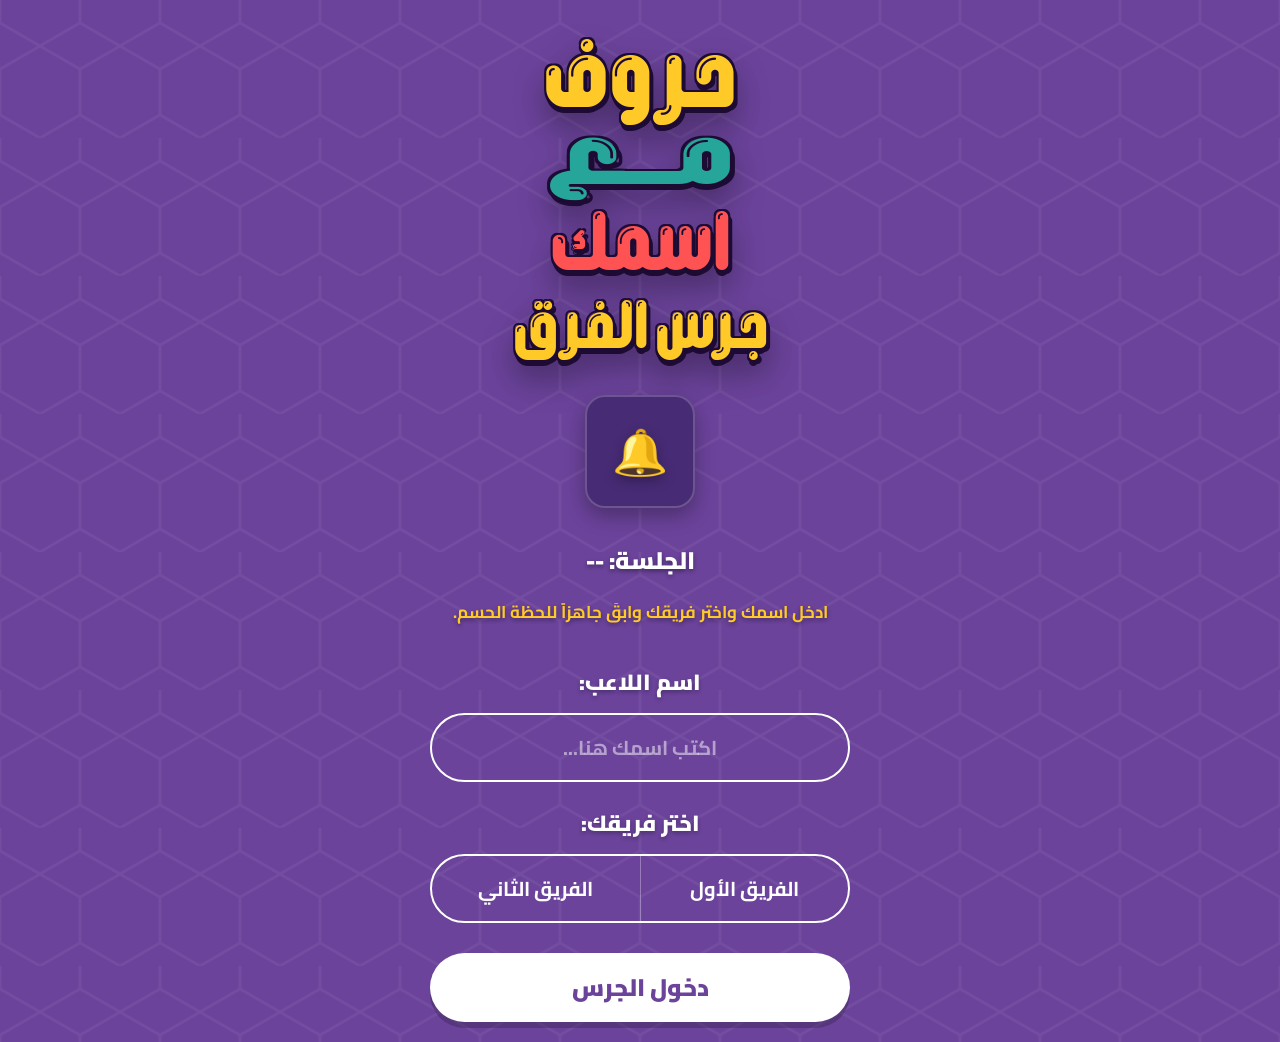
==== commit 49d2c804: "Add files via upload" ====
--- a/buzzer.html
+++ b/buzzer.html
@@ -16,7 +16,7 @@
     * { box-sizing: border-box; margin: 0; padding: 0; }
     :root { --dark-shadow: #1d0b33; }
     
-    /* خلفية اللعبة الأصلية الفخمة بنقش الخلايا ممتدة على كامل الشاشة وبدون أي كروت مقيدة */
+    /* خلفية اللعبة الأصلية الفخمة بنقش الخلايا ممتدة على كامل الشاشة */
     body { 
       font-family: 'Cairo', sans-serif;
       background-color: #6b439b; 
@@ -28,42 +28,41 @@
       align-items: center; 
       min-height: 100vh; 
       overflow-x: hidden;
-      padding: 30px 15px;
-    }
-
-    /* الشعار الأصلي بأحجامه وظلاله الفخمة الخماسية المتداخلة من شاشتك الرئيسية */
+      padding: 20px 15px;
+    }
+
+    /* الشعار الأصلي وبجودة الهوية البصرية حقتك */
     .game-logo { 
       display: flex; 
       flex-direction: column; 
       align-items: center; 
       filter: drop-shadow(0 15px 15px rgba(0,0,0,0.3)); 
       padding: 10px; 
-      margin-bottom: 25px; 
+      margin-bottom: 10px; 
       width: 100%;
     }
     .word-huroof { font-family: 'Galaxy', sans-serif; font-size: 95px; color: #ffca28; text-shadow: 4px 4px 0 var(--dark-shadow), -2px -2px 0 var(--dark-shadow), 2px -2px 0 var(--dark-shadow), -2px 2px 0 var(--dark-shadow), 0 6px 0 var(--dark-shadow); line-height: 1; margin: 0; margin-bottom: -10px; z-index: 3; display: inline-block; }
     .word-m3 { font-family: 'Galaxy', sans-serif; font-size: 85px; color: #26a69a; text-shadow: 4px 4px 0 var(--dark-shadow), -2px -2px 0 var(--dark-shadow), 2px -2px 0 var(--dark-shadow), -2px 2px 0 var(--dark-shadow), 0 6px 0 var(--dark-shadow); line-height: 1; margin: 0; z-index: 2; display: inline-block; transform: scaleX(1.4); }
-    .word-name { font-family: 'Galaxy', sans-serif; font-size: 80px; color: #ff5252; text-shadow: 4px 4px 0 var(--dark-shadow), -2px -2px 0 var(--dark-shadow), 2px -2px 0 var(--dark-shadow), -2px 2px 0 var(--dark-shadow), 0 6px 0 var(--dark-shadow); line-height: 1; margin: 0; margin-top: 5px; margin-bottom: 20px; z-index: 1; display: inline-block; white-space: nowrap; }
-
-    /* ضبط الحجم التلقائي للشعار على شاشات الجوال المختلفة لمنع التداخل */
+    .word-name { font-family: 'Galaxy', sans-serif; font-size: 80px; color: #ff5252; text-shadow: 4px 4px 0 var(--dark-shadow), -2px -2px 0 var(--dark-shadow), 2px -2px 0 var(--dark-shadow), -2px 2px 0 var(--dark-shadow), 0 6px 0 var(--dark-shadow); line-height: 1; margin: 0; margin-top: 5px; margin-bottom: -5px; z-index: 1; display: inline-block; white-space: nowrap; }
+    .word-buzzer-title { font-family: 'Galaxy', sans-serif; font-size: 65px; color: #ffca28; text-shadow: 4px 4px 0 var(--dark-shadow), -2px -2px 0 var(--dark-shadow), 2px -2px 0 var(--dark-shadow), -2px 2px 0 var(--dark-shadow), 0 6px 0 var(--dark-shadow); line-height: 1; margin: 15px 0 10px 0; z-index: 1; display: inline-block; white-space: nowrap; }
+
     @media screen and (max-width: 480px) {
         .word-huroof { font-size: 75px !important; }
         .word-m3 { font-size: 65px !important; }
         .word-name { font-size: 60px !important; }
-    }
-
-    /* حاوية المحتوى المفتوحة والموزعة عمودياً بوزن مثالي متناسق مع الإعدادات */
+        .word-buzzer-title { font-size: 48px !important; }
+    }
+
     .main-content-wrapper { 
       width: 100%; 
       max-width: 420px; 
       display: flex; 
       flex-direction: column; 
       align-items: center; 
-      gap: 20px; 
+      gap: 15px; 
       z-index: 10;
     }
     
-    /* العناوين الكبيرة الفخمة نفس تصميم صفحة الإعدادات حقتك */
     .set-label { 
       font-size: 22px; 
       font-weight: 900; 
@@ -74,9 +73,50 @@
       text-align: center;
     }
     
-    .input-row { width: 100%; display: flex; flex-direction: column; align-items: center; }
-
-    /* حقول الإدخال الدائرية المفتوحة (Pills) المتطابقة مع الإعدادات بالملي */
+    .input-row { width: 100%; display: flex; flex-direction: column; align-items: center; position: relative; }
+
+    /* التعديل الجديد: تصميم المربع البنفسجي المحيط بالجرس الثابت بالملي */
+    .bell-box {
+      background: #472b75;
+      border: 2px solid rgba(255, 255, 255, 0.2);
+      border-radius: 20px;
+      padding: 12px 25px;
+      display: flex;
+      justify-content: center;
+      align-items: center;
+      margin-top: 5px;
+      margin-bottom: 5px;
+      box-shadow: 0 8px 20px rgba(0,0,0,0.3);
+    }
+    .bell-icon-deco {
+      font-size: 45px;
+      filter: drop-shadow(0 4px 6px rgba(0,0,0,0.3));
+    }
+
+    /* ستايل نص اسم ورقم الجلسة المحدث */
+    .session-header-badge {
+      font-size: 24px;
+      font-weight: 900;
+      color: white;
+      text-align: center;
+      margin-top: 10px;
+      margin-bottom: 2px;
+      text-shadow: 0 2px 4px rgba(0,0,0,0.4);
+    }
+
+    /* ستايل نص التوجيه الحماسي الجديد */
+    .instruction-text-fakhma {
+      font-size: 17px;
+      font-weight: bold;
+      color: #ffca28;
+      text-shadow: 0 2px 4px rgba(0,0,0,0.4);
+      text-align: center;
+      margin-top: 0px;
+      margin-bottom: 20px;
+      line-height: 1.5;
+      width: 90%;
+    }
+    
     .pill-input { 
       width: 100%; 
       background: transparent; 
@@ -94,12 +134,10 @@
     .pill-input::placeholder { color: rgba(255,255,255,0.5); }
     .pill-input:focus { background: rgba(255,255,255,0.12); }
     
-    /* مجموعات الأزرار الدائرية الفخمة */
     .pill-group { display: flex; border: 2px solid white; border-radius: 50px; overflow: hidden; width: 100%; background: transparent; }
     .pill-btn { flex: 1; background: transparent; color: white; border: none; padding: 14px 0; font-size: 20px; font-weight: bold; font-family: 'Cairo'; cursor: pointer; transition: 0.2s; border-left: 1px solid rgba(255,255,255,0.3); }
     .pill-btn:last-child { border-left: none; }
     
-    /* الزر الأبيض الأصلي الكبير الفخم ذو الظل الاحترافي */
     .main-btn { 
       font-family: 'Cairo', sans-serif; 
       font-size: 24px; 
@@ -117,7 +155,6 @@
     }
     .main-btn:hover, .main-btn:active { transform: translateY(-3px); box-shadow: 0 10px 20px rgba(0,0,0,0.3); background-color: #ffca28; color: #392265; }
 
-    /* تصميم زر الجرس الدائري المهيب المفرغ والمضيء المتناسق مع الشاشة */
     .buzzer-btn { 
       width: 230px; 
       height: 230px; 
@@ -141,7 +178,6 @@
     .buzzer-btn:active { transform: scale(0.94); }
     .buzzer-btn.locked { border-color: rgba(255,255,255,0.25) !important; color: rgba(255,255,255,0.3) !important; box-shadow: none !important; text-shadow: none !important; background: transparent !important; pointer-events: none;}
 
-    /* شارات الحالة والاسم الدائرية المتناسقة مع كامل النظام البصري */
     .player-info-pill { background: rgba(255,255,255,0.12); border: 2px solid white; padding: 12px 20px; border-radius: 50px; display: flex; justify-content: center; align-items: center; gap: 12px; font-size: 22px; font-weight: 900; width: 100%; box-shadow: 0 4px 10px rgba(0,0,0,0.15); }
     
     .status-badge { font-family: 'Cairo'; font-size: 22px; font-weight: 900; color: white; padding: 12px 30px; border-radius: 50px; border: 2px solid white; background: rgba(255,255,255,0.12); text-align: center; width: 100%; box-shadow: 0 4px 12px rgba(0,0,0,0.2); margin-top: 15px; }
@@ -149,11 +185,8 @@
     .status-badge.locked-status { background: #ff5252; color: white; border-color: #ff5252; box-shadow: 0 0 20px #ff5252; text-shadow: none; }
 
     .change-info-link { color: rgba(255,255,255,0.7); font-weight: bold; cursor: pointer; text-decoration: underline; font-size: 16px; margin-top: 15px; transition: 0.2s; text-align: center; width: 100%; display: inline-block; }
-    .change-info-link:hover { color: #ffca28; }
-    
-    #session-name-display { position: absolute; bottom: 15px; color: rgba(255,255,255,0.25); font-size: 13px; font-weight: bold; }
+    
     .instruction-text { font-size: 18px; font-weight: bold; color: rgba(255,255,255,0.8); line-height: 1.6; text-align: center; margin-bottom: 5px; }
-
     .hidden { display: none !important; }
   </style>
 </head>
@@ -163,9 +196,18 @@
     <h1 class="logo-word word-huroof">حروف</h1>
     <h1 class="logo-word word-m3">مــــع</h1>
     <h1 class="logo-word word-name" id="bell-title-comp">اسمك</h1>
+    <h1 class="logo-word word-buzzer-title">جرس الفرق</h1>
   </div>
 
   <div id="login-screen" class="main-content-wrapper">
+    
+    <div class="bell-box">
+      <div class="bell-icon-deco">🔔</div>
+    </div>
+
+    <div class="session-header-badge" id="session-name-display">الجلسة: --</div>
+    <div class="instruction-text-fakhma">ادخل اسمك واختر فريقك وابقَ جاهزاً للحظة الحسم.</div>
+
     <div class="input-row">
       <div class="set-label">اسم اللاعب:</div>
       <input type="text" id="player-name-input" class="pill-input" placeholder="اكتب اسمك هنا..." autocomplete="off">
@@ -197,14 +239,12 @@
     <div class="change-info-link" onclick="backToLoginProfile()">تغيير الاسم والفريق</div>
   </div>
 
-  <div id="session-name-display">جلسة: --</div>
-
   <script>
     const socket = io();
     const urlParams = new URLSearchParams(window.location.search);
     const roomID = urlParams.get('room');
     
-    document.getElementById('session-name-display').textContent = `جلسة: ${roomID}`;
+    document.getElementById('session-name-display').textContent = `الجلسة: ${roomID}`;
     socket.emit('join-room', { roomID: roomID, playerName: 'لاعب' });
 
     let selectedTeamIndex = null; 
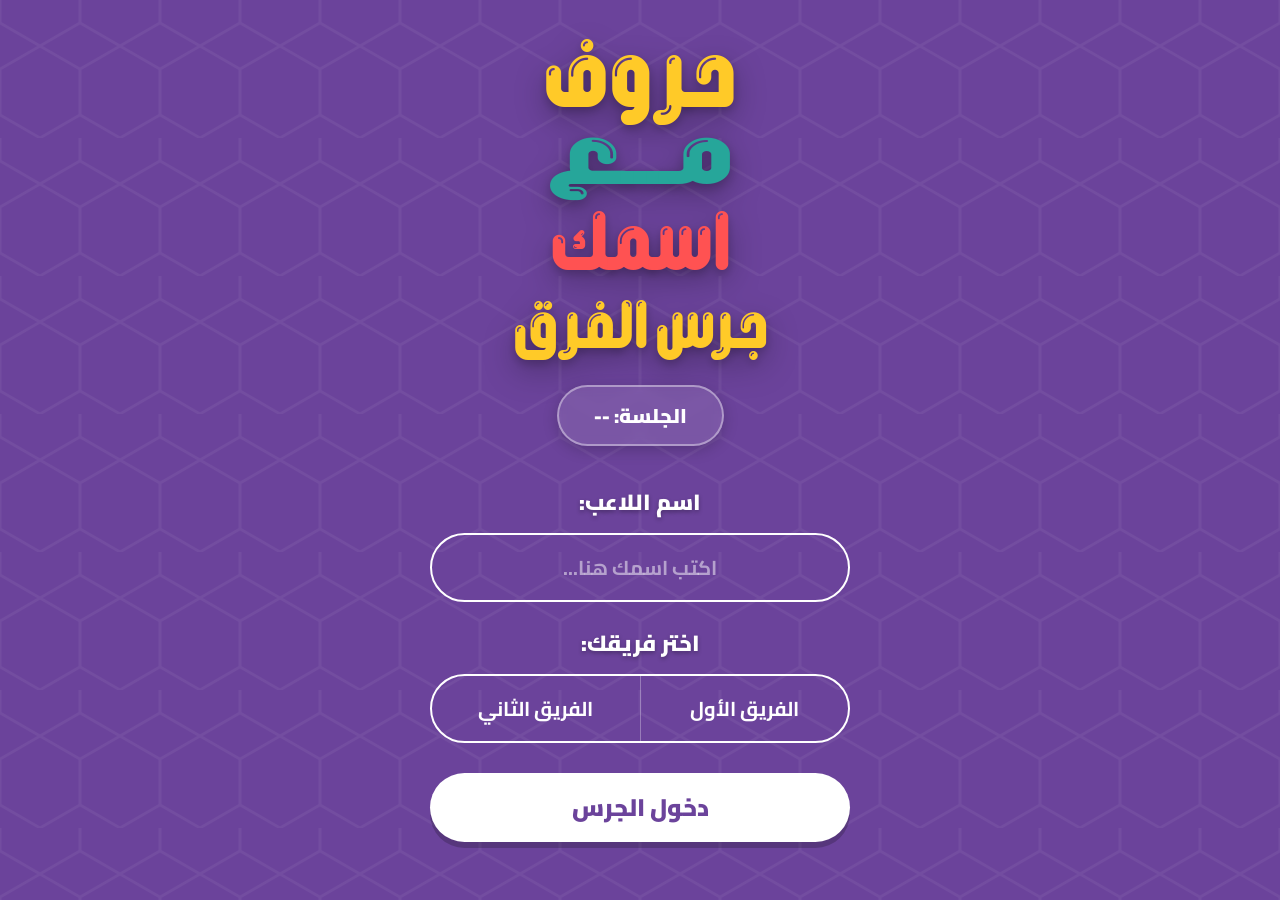
==== commit 8b0a4a27: "Add files via upload" ====
--- a/buzzer.html
+++ b/buzzer.html
@@ -14,7 +14,6 @@
     }
 
     * { box-sizing: border-box; margin: 0; padding: 0; }
-    :root { --dark-shadow: #1d0b33; }
     
     /* خلفية اللعبة الأصلية الفخمة بنقش الخلايا ممتدة على كامل الشاشة */
     body { 
@@ -31,20 +30,20 @@
       padding: 20px 15px;
     }
 
-    /* الشعار الأصلي وبجودة الهوية البصرية حقتك */
+    /* الشعار الأصلي بدون الخطوط الكرتونية السوداء (شفافة تماماً) */
     .game-logo { 
       display: flex; 
       flex-direction: column; 
       align-items: center; 
-      filter: drop-shadow(0 15px 15px rgba(0,0,0,0.3)); 
+      filter: drop-shadow(0 10px 15px rgba(0,0,0,0.3)); 
       padding: 10px; 
-      margin-bottom: 10px; 
+      margin-bottom: 5px; 
       width: 100%;
     }
-    .word-huroof { font-family: 'Galaxy', sans-serif; font-size: 95px; color: #ffca28; text-shadow: 4px 4px 0 var(--dark-shadow), -2px -2px 0 var(--dark-shadow), 2px -2px 0 var(--dark-shadow), -2px 2px 0 var(--dark-shadow), 0 6px 0 var(--dark-shadow); line-height: 1; margin: 0; margin-bottom: -10px; z-index: 3; display: inline-block; }
-    .word-m3 { font-family: 'Galaxy', sans-serif; font-size: 85px; color: #26a69a; text-shadow: 4px 4px 0 var(--dark-shadow), -2px -2px 0 var(--dark-shadow), 2px -2px 0 var(--dark-shadow), -2px 2px 0 var(--dark-shadow), 0 6px 0 var(--dark-shadow); line-height: 1; margin: 0; z-index: 2; display: inline-block; transform: scaleX(1.4); }
-    .word-name { font-family: 'Galaxy', sans-serif; font-size: 80px; color: #ff5252; text-shadow: 4px 4px 0 var(--dark-shadow), -2px -2px 0 var(--dark-shadow), 2px -2px 0 var(--dark-shadow), -2px 2px 0 var(--dark-shadow), 0 6px 0 var(--dark-shadow); line-height: 1; margin: 0; margin-top: 5px; margin-bottom: -5px; z-index: 1; display: inline-block; white-space: nowrap; }
-    .word-buzzer-title { font-family: 'Galaxy', sans-serif; font-size: 65px; color: #ffca28; text-shadow: 4px 4px 0 var(--dark-shadow), -2px -2px 0 var(--dark-shadow), 2px -2px 0 var(--dark-shadow), -2px 2px 0 var(--dark-shadow), 0 6px 0 var(--dark-shadow); line-height: 1; margin: 15px 0 10px 0; z-index: 1; display: inline-block; white-space: nowrap; }
+    .word-huroof { font-family: 'Galaxy', sans-serif; font-size: 95px; color: #ffca28; text-shadow: 0 4px 10px rgba(0,0,0,0.2); line-height: 1; margin: 0; margin-bottom: -10px; z-index: 3; display: inline-block; }
+    .word-m3 { font-family: 'Galaxy', sans-serif; font-size: 85px; color: #26a69a; text-shadow: 0 4px 10px rgba(0,0,0,0.2); line-height: 1; margin: 0; z-index: 2; display: inline-block; transform: scaleX(1.4); }
+    .word-name { font-family: 'Galaxy', sans-serif; font-size: 80px; color: #ff5252; text-shadow: 0 4px 10px rgba(0,0,0,0.2); line-height: 1; margin: 0; margin-top: 5px; margin-bottom: -5px; z-index: 1; display: inline-block; white-space: nowrap; }
+    .word-buzzer-title { font-family: 'Galaxy', sans-serif; font-size: 65px; color: #ffca28; text-shadow: 0 4px 10px rgba(0,0,0,0.2); line-height: 1; margin: 15px 0 5px 0; z-index: 1; display: inline-block; white-space: nowrap; }
 
     @media screen and (max-width: 480px) {
         .word-huroof { font-size: 75px !important; }
@@ -63,6 +62,22 @@
       z-index: 10;
     }
     
+    /* تصميم الجلسة البيضاوي الأنيق (بديل النص العادي) */
+    .session-oval-badge {
+      background: rgba(255, 255, 255, 0.1);
+      border: 2px solid rgba(255, 255, 255, 0.4);
+      border-radius: 50px;
+      padding: 10px 35px;
+      font-size: 20px;
+      font-weight: 900;
+      color: white;
+      text-align: center;
+      margin-top: 5px;
+      margin-bottom: 20px;
+      box-shadow: 0 4px 15px rgba(0,0,0,0.2);
+      backdrop-filter: blur(5px);
+    }
+
     .set-label { 
       font-size: 22px; 
       font-weight: 900; 
@@ -75,48 +90,6 @@
     
     .input-row { width: 100%; display: flex; flex-direction: column; align-items: center; position: relative; }
 
-    /* التعديل الجديد: تصميم المربع البنفسجي المحيط بالجرس الثابت بالملي */
-    .bell-box {
-      background: #472b75;
-      border: 2px solid rgba(255, 255, 255, 0.2);
-      border-radius: 20px;
-      padding: 12px 25px;
-      display: flex;
-      justify-content: center;
-      align-items: center;
-      margin-top: 5px;
-      margin-bottom: 5px;
-      box-shadow: 0 8px 20px rgba(0,0,0,0.3);
-    }
-    .bell-icon-deco {
-      font-size: 45px;
-      filter: drop-shadow(0 4px 6px rgba(0,0,0,0.3));
-    }
-
-    /* ستايل نص اسم ورقم الجلسة المحدث */
-    .session-header-badge {
-      font-size: 24px;
-      font-weight: 900;
-      color: white;
-      text-align: center;
-      margin-top: 10px;
-      margin-bottom: 2px;
-      text-shadow: 0 2px 4px rgba(0,0,0,0.4);
-    }
-
-    /* ستايل نص التوجيه الحماسي الجديد */
-    .instruction-text-fakhma {
-      font-size: 17px;
-      font-weight: bold;
-      color: #ffca28;
-      text-shadow: 0 2px 4px rgba(0,0,0,0.4);
-      text-align: center;
-      margin-top: 0px;
-      margin-bottom: 20px;
-      line-height: 1.5;
-      width: 90%;
-    }
-    
     .pill-input { 
       width: 100%; 
       background: transparent; 
@@ -201,12 +174,7 @@
 
   <div id="login-screen" class="main-content-wrapper">
     
-    <div class="bell-box">
-      <div class="bell-icon-deco">🔔</div>
-    </div>
-
-    <div class="session-header-badge" id="session-name-display">الجلسة: --</div>
-    <div class="instruction-text-fakhma">ادخل اسمك واختر فريقك وابقَ جاهزاً للحظة الحسم.</div>
+    <div class="session-oval-badge" id="session-name-display">الجلسة: --</div>
 
     <div class="input-row">
       <div class="set-label">اسم اللاعب:</div>
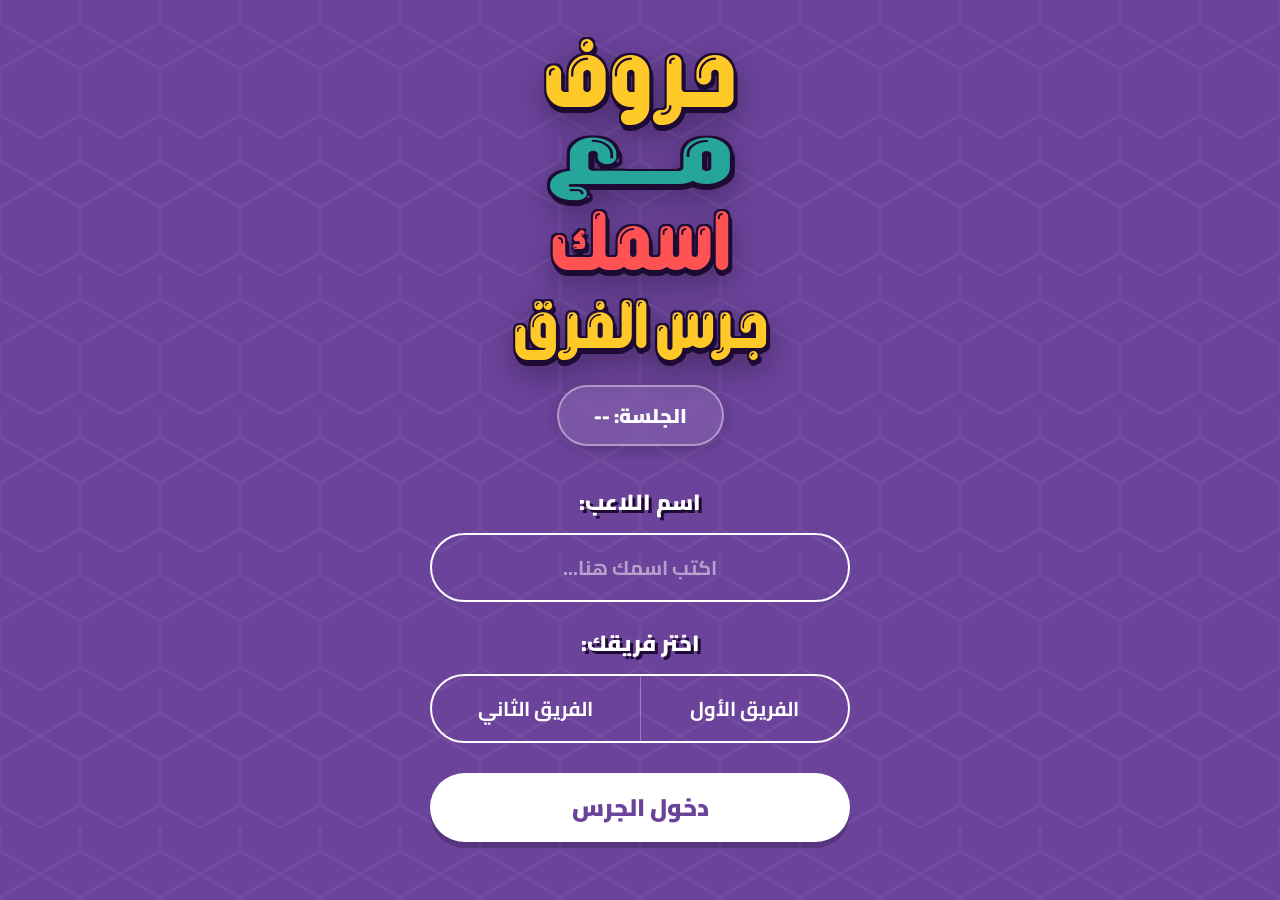
==== commit 56ea0ccd: "Add files via upload" ====
--- a/buzzer.html
+++ b/buzzer.html
@@ -14,6 +14,7 @@
     }
 
     * { box-sizing: border-box; margin: 0; padding: 0; }
+    :root { --dark-shadow: #1d0b33; }
     
     /* خلفية اللعبة الأصلية الفخمة بنقش الخلايا ممتدة على كامل الشاشة */
     body { 
@@ -30,7 +31,7 @@
       padding: 20px 15px;
     }
 
-    /* الشعار الأصلي بدون الخطوط الكرتونية السوداء (شفافة تماماً) */
+    /* الشعار الأصلي مع استعادة الخطوط الكرتونية السوداء */
     .game-logo { 
       display: flex; 
       flex-direction: column; 
@@ -40,10 +41,10 @@
       margin-bottom: 5px; 
       width: 100%;
     }
-    .word-huroof { font-family: 'Galaxy', sans-serif; font-size: 95px; color: #ffca28; text-shadow: 0 4px 10px rgba(0,0,0,0.2); line-height: 1; margin: 0; margin-bottom: -10px; z-index: 3; display: inline-block; }
-    .word-m3 { font-family: 'Galaxy', sans-serif; font-size: 85px; color: #26a69a; text-shadow: 0 4px 10px rgba(0,0,0,0.2); line-height: 1; margin: 0; z-index: 2; display: inline-block; transform: scaleX(1.4); }
-    .word-name { font-family: 'Galaxy', sans-serif; font-size: 80px; color: #ff5252; text-shadow: 0 4px 10px rgba(0,0,0,0.2); line-height: 1; margin: 0; margin-top: 5px; margin-bottom: -5px; z-index: 1; display: inline-block; white-space: nowrap; }
-    .word-buzzer-title { font-family: 'Galaxy', sans-serif; font-size: 65px; color: #ffca28; text-shadow: 0 4px 10px rgba(0,0,0,0.2); line-height: 1; margin: 15px 0 5px 0; z-index: 1; display: inline-block; white-space: nowrap; }
+    .word-huroof { font-family: 'Galaxy', sans-serif; font-size: 95px; color: #ffca28; text-shadow: 4px 4px 0 var(--dark-shadow), -2px -2px 0 var(--dark-shadow), 2px -2px 0 var(--dark-shadow), -2px 2px 0 var(--dark-shadow), 0 6px 0 var(--dark-shadow); line-height: 1; margin: 0; margin-bottom: -10px; z-index: 3; display: inline-block; }
+    .word-m3 { font-family: 'Galaxy', sans-serif; font-size: 85px; color: #26a69a; text-shadow: 4px 4px 0 var(--dark-shadow), -2px -2px 0 var(--dark-shadow), 2px -2px 0 var(--dark-shadow), -2px 2px 0 var(--dark-shadow), 0 6px 0 var(--dark-shadow); line-height: 1; margin: 0; z-index: 2; display: inline-block; transform: scaleX(1.4); }
+    .word-name { font-family: 'Galaxy', sans-serif; font-size: 80px; color: #ff5252; text-shadow: 4px 4px 0 var(--dark-shadow), -2px -2px 0 var(--dark-shadow), 2px -2px 0 var(--dark-shadow), -2px 2px 0 var(--dark-shadow), 0 6px 0 var(--dark-shadow); line-height: 1; margin: 0; margin-top: 5px; margin-bottom: -5px; z-index: 1; display: inline-block; white-space: nowrap; }
+    .word-buzzer-title { font-family: 'Galaxy', sans-serif; font-size: 65px; color: #ffca28; text-shadow: 4px 4px 0 var(--dark-shadow), -2px -2px 0 var(--dark-shadow), 2px -2px 0 var(--dark-shadow), -2px 2px 0 var(--dark-shadow), 0 6px 0 var(--dark-shadow); line-height: 1; margin: 15px 0 5px 0; z-index: 1; display: inline-block; white-space: nowrap; }
 
     @media screen and (max-width: 480px) {
         .word-huroof { font-size: 75px !important; }
@@ -62,7 +63,6 @@
       z-index: 10;
     }
     
-    /* تصميم الجلسة البيضاوي الأنيق (بديل النص العادي) */
     .session-oval-badge {
       background: rgba(255, 255, 255, 0.1);
       border: 2px solid rgba(255, 255, 255, 0.4);
@@ -82,7 +82,7 @@
       font-size: 22px; 
       font-weight: 900; 
       color: white; 
-      text-shadow: 0 2px 4px rgba(0,0,0,0.3); 
+      text-shadow: 3px 3px 0 var(--dark-shadow); 
       margin-bottom: 10px; 
       width: 100%; 
       text-align: center;
@@ -128,28 +128,41 @@
     }
     .main-btn:hover, .main-btn:active { transform: translateY(-3px); box-shadow: 0 10px 20px rgba(0,0,0,0.3); background-color: #ffca28; color: #392265; }
 
+    /* التصميم الجديد لزر الجرس: مستطيل 3D يتغير لونه حسب الفريق */
     .buzzer-btn { 
-      width: 230px; 
-      height: 230px; 
-      border-radius: 50%; 
-      border: 12px solid white; 
+      width: 95%; 
+      max-width: 350px; 
+      height: 130px; 
+      border-radius: 25px; 
+      border: 4px solid white; 
       color: white; 
       font-family: 'Lalezar', sans-serif; 
-      font-size: 65px; 
+      font-size: 55px; 
       font-weight: 900;
       cursor: pointer; 
       display: flex; 
       align-items: center; 
       justify-content: center; 
-      box-shadow: 0 12px 35px rgba(0,0,0,0.5); 
       -webkit-tap-highlight-color: transparent; 
-      text-shadow: 0 4px 8px rgba(0,0,0,0.4); 
-      transition: transform 0.1s, border-color 0.2s; 
+      text-shadow: 3px 3px 0px var(--dark-shadow); 
+      transition: transform 0.1s ease, box-shadow 0.1s ease, background-color 0.2s; 
       background: transparent; 
-      margin: 15px 0;
-    }
-    .buzzer-btn:active { transform: scale(0.94); }
-    .buzzer-btn.locked { border-color: rgba(255,255,255,0.25) !important; color: rgba(255,255,255,0.3) !important; box-shadow: none !important; text-shadow: none !important; background: transparent !important; pointer-events: none;}
+      margin: 25px 0;
+      position: relative;
+    }
+    .buzzer-btn:active { 
+      transform: translateY(8px) !important; 
+      box-shadow: 0 2px 0px rgba(0,0,0,0.3) !important;
+    }
+    .buzzer-btn.locked { 
+      border-color: rgba(255,255,255,0.25) !important; 
+      color: rgba(255,255,255,0.3) !important; 
+      box-shadow: 0 4px 0px rgba(0,0,0,0.2) !important; 
+      text-shadow: none !important; 
+      background: transparent !important; 
+      pointer-events: none;
+      transform: translateY(8px);
+    }
 
     .player-info-pill { background: rgba(255,255,255,0.12); border: 2px solid white; padding: 12px 20px; border-radius: 50px; display: flex; justify-content: center; align-items: center; gap: 12px; font-size: 22px; font-weight: 900; width: 100%; box-shadow: 0 4px 10px rgba(0,0,0,0.15); }
     
@@ -269,10 +282,10 @@
 
     function applyBuzzerColor(color) {
       const buzzerBtn = document.getElementById('buzzer-click-btn');
-      buzzerBtn.style.background = `radial-gradient(circle, ${color} 0%, rgba(0,0,0,0.1) 100%)`;
-      buzzerBtn.style.backgroundColor = color;
+      buzzerBtn.style.background = color;
       buzzerBtn.style.borderColor = "white";
-      buzzerBtn.style.boxShadow = `0 12px 35px ${color}80, inset 0 -8px 0 rgba(0,0,0,0.2)`;
+      // إضافة ظل سفلي عميق للزر لإعطاء شكل الـ 3D الحقيقي
+      buzzerBtn.style.boxShadow = `0 10px 0px rgba(0,0,0,0.3), 0 15px 25px rgba(0,0,0,0.5)`;
     }
 
     function backToLoginProfile() {
